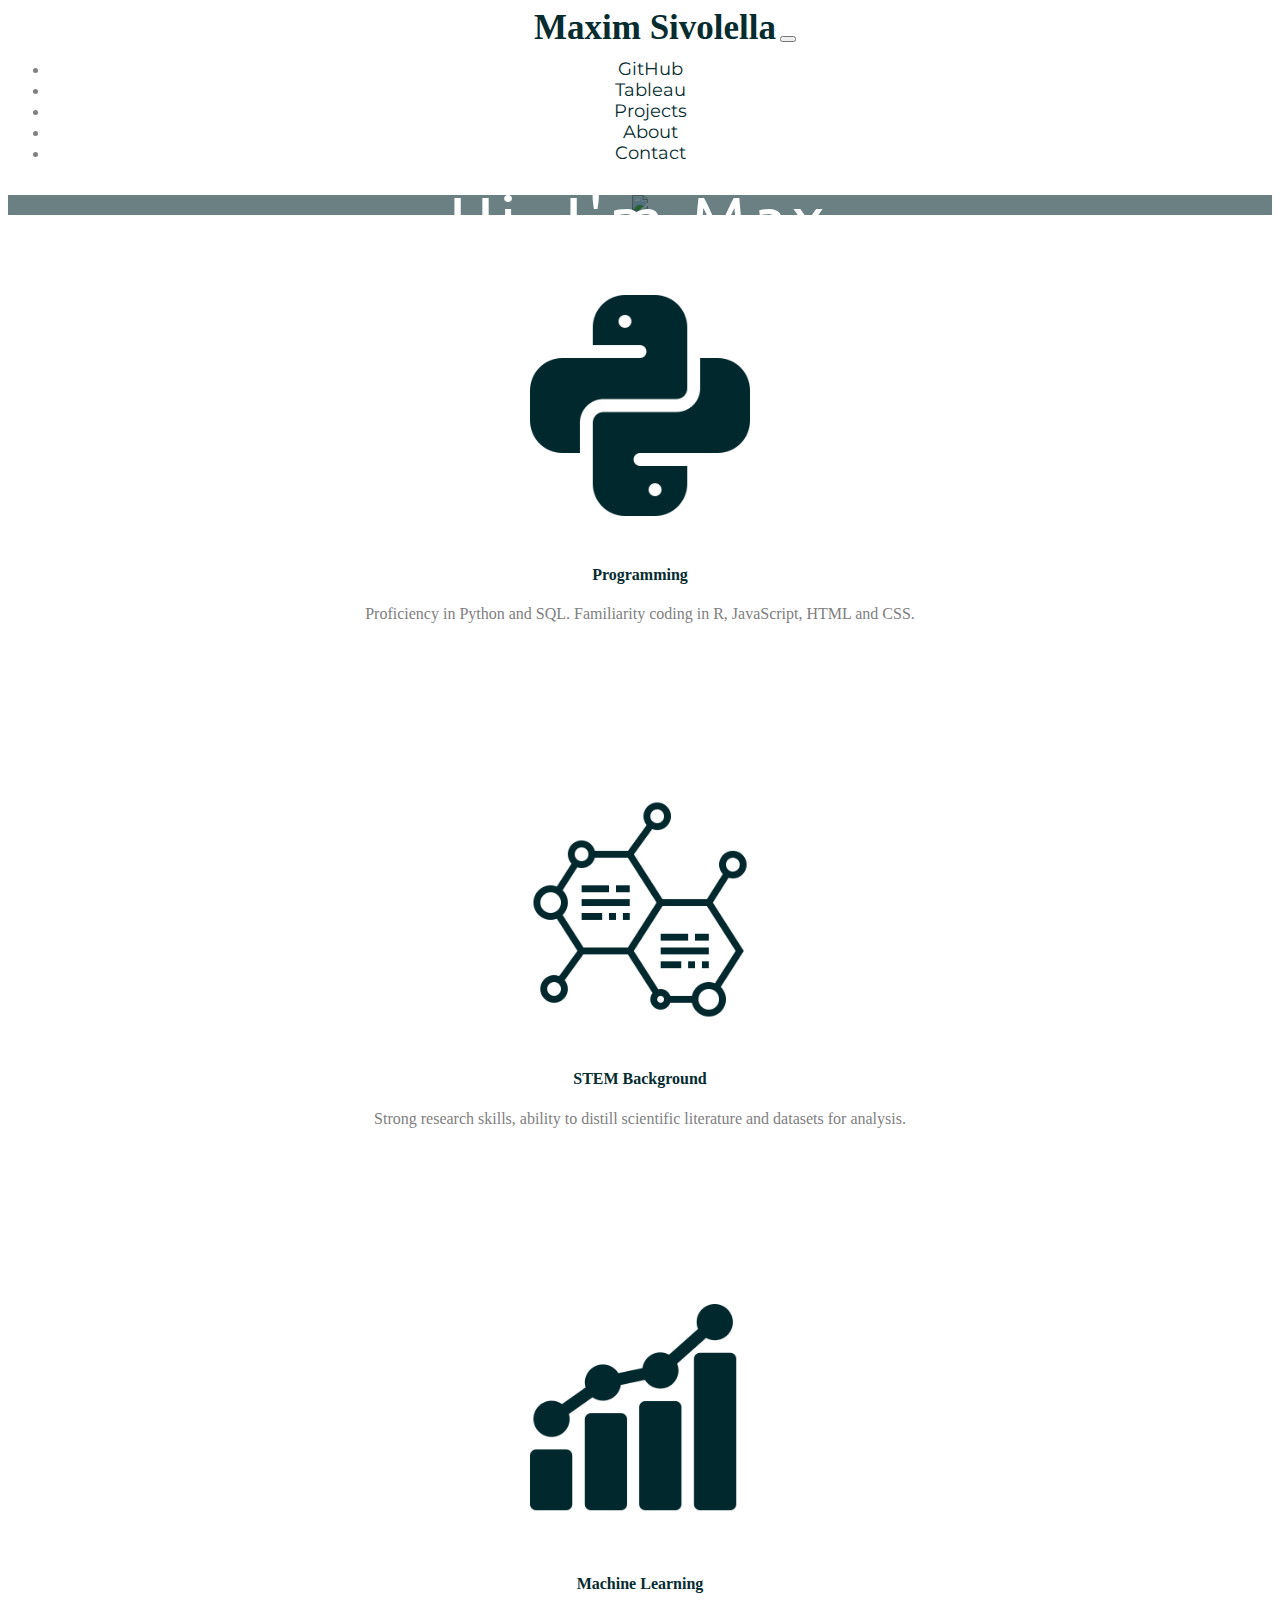
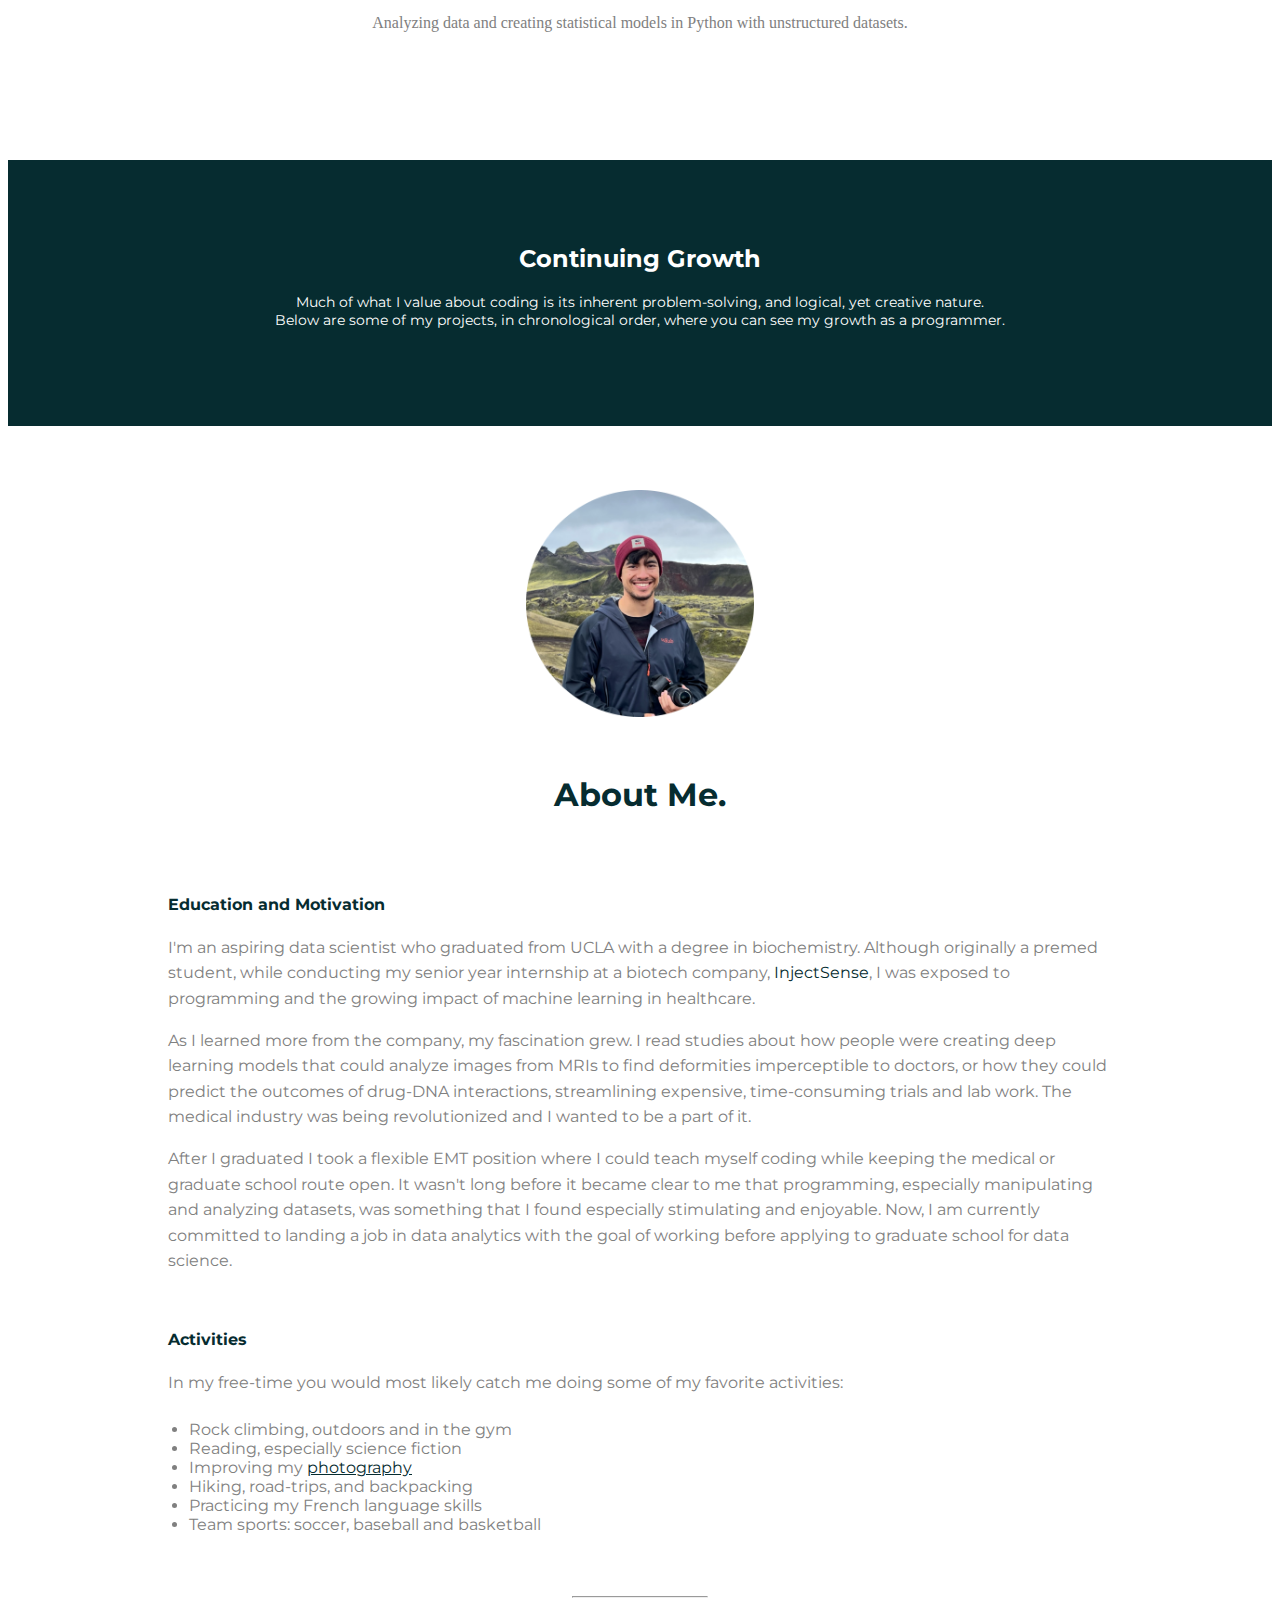
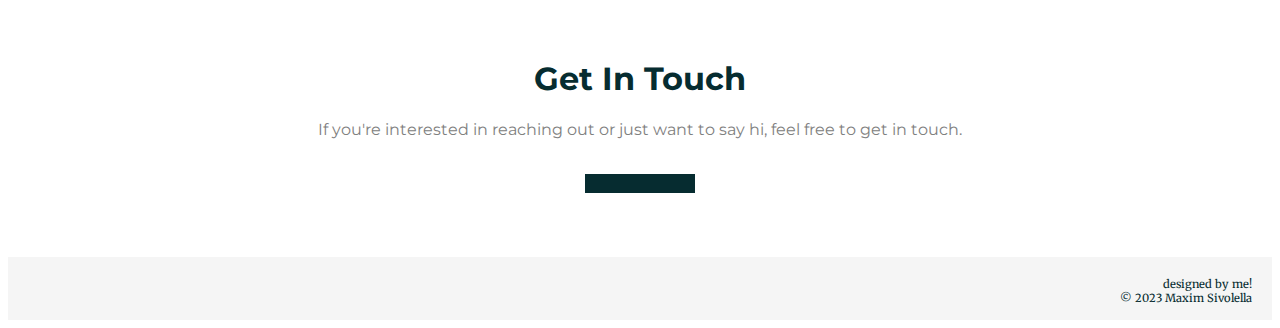
==== index.html @ 75e22a2c "updated textual elements" ====
<!doctype html>
<html lang="en">
<head>
    <!-- Required meta tags -->
    <meta charset="utf-8">
    <meta content="width=device-width, initial-scale=1" name="viewport" />
    <!-- Bootstrap CSS -->
    <link href="https://cdn.jsdelivr.net/npm/bootstrap@5.0.2/dist/css/bootstrap.min.css" rel="stylesheet" integrity="sha384-EVSTQN3/azprG1Anm3QDgpJLIm9Nao0Yz1ztcQTwFspd3yD65VohhpuuCOmLASjC" crossorigin="anonymous">
    <link href="css/styles.css" rel="stylesheet" >
    <link rel="preconnect" href="https://fonts.googleapis.com">
    <link rel="preconnect" href="https://fonts.gstatic.com" crossorigin>
    <link href="https://fonts.googleapis.com/css2?family=Montserrat:wght@300;400;900&family=Ubuntu:wght@300;700&display=swap" rel="stylesheet">
    <link href="https://fonts.googleapis.com/css2?family=Merriweather&family=Montserrat&family=Sacramento&display=swap" rel="stylesheet">
    <link rel="icon" href="images/mountain.png">

    <meta name="viewport" content="width=device-width, initial-scale=1">
    <title>Maxim Sivolella</title>
</head>

<body>

  <script src="https://code.jquery.com/jquery-3.2.1.slim.min.js" integrity="sha384-KJ3o2DKtIkvYIK3UENzmM7KCkRr/rE9/Qpg6aAZGJwFDMVNA/GpGFF93hXpG5KkN" crossorigin="anonymous"></script>
  <script src="https://cdnjs.cloudflare.com/ajax/libs/popper.js/1.12.9/umd/popper.min.js" integrity="sha384-ApNbgh9B+Y1QKtv3Rn7W3mgPxhU9K/ScQsAP7hUibX39j7fakFPskvXusvfa0b4Q" crossorigin="anonymous"></script>
  <script src="https://maxcdn.bootstrapcdn.com/bootstrap/4.0.0/js/bootstrap.min.js" integrity="sha384-JZR6Spejh4U02d8jOt6vLEHfe/JQGiRRSQQxSfFWpi1MquVdAyjUar5+76PVCmYl" crossorigin="anonymous"></script>

  <section id="nav">
    <div class="container-fluid">
    <!-- Nav Bar -->
        <nav class="navbar navbar-expand-lg navbar-light">
            <a class="navbar-brand" href="index.html">Maxim Sivolella</a>
             <button class="navbar-toggler" type="button" data-toggle="collapse" data-target="#navbarSupportedContent" aria-controls="navbarSupportedContent" aria-expanded="false" aria-label="Toggle navigation">
             <span class="navbar-toggler-icon"></span>
          </button>
          <div class="collapse navbar-collapse" id="navbarSupportedContent">
            <ul class="navbar-nav ms-auto">
                <li class="nav-item">
                    <a class="nav-link" href="https://github.com/MaxSivo" target="_blank">GitHub</a>
                </li>
                <li class="nav-item">
                    <a class="nav-link" href="https://public.tableau.com/app/profile/maxim.sivolella" target="_blank">Tableau</a>
                </li>
                <li class="nav-item">
                    <a class="nav-link" href="projects.html">Projects</a>
                </li>
                <li class="nav-item">
                    <a class="nav-link" href="#about">About</a>
                </li>
                <li class="nav-item">
                    <a class="nav-link" href="contact.html">Contact</a>
                </li>
            </ul>
          </div>
        </nav>
    </div>
  </section>

  <section id="intro">

<!-- Background image -->
      <div class="bg-image">
          <img src="images/wall.JPEG" class="w-100 col-lg-12" />
          <div class="mask" style="background-color: rgb(6, 44, 48, 0.6)">
            <div class="image-text">
              <p>Hi, I'm Max
                  <br>
                <span class="subtext">a programmer/scientist.</span>
              </p>
            </div>
          </div>
      </div>
<!-- Background image -->

  </section>

    <section id="icons">

        <div class="row icon-rows">
            <div class="col-sm-12 col-md-4">
                <div class="icon-div">
                  <img class="icon" src="images/python.png">
                  <h4>Programming</h4>
                  <p>Proficiency in Python and SQL. Familiarity coding in R, JavaScript, HTML and CSS. </p>
                </div>
            </div>
            <div class="col-sm-12 col-md-4">
                <div class="icon-div">
                  <img class="icon" src="images/physics.png">
                  <h4>STEM Background</h4>
                  <p>Strong research skills, ability to distill scientific literature and datasets for analysis.</p>
                </div>
            </div>
            <div class="col-sm-12 col-md-4">
                <div class="icon-div">
                  <img class="icon" src="images/bar-chart.png">
                  <h4>Machine Learning</h4>
                  <p>Analyzing data and creating statistical models in Python with unstructured datasets.</p>
                </div>
            </div>
        </div>

    </section>

    <section id="projects">

        <h2>Continuing Growth</h2>
        <p class="catchphrase">
            Much of what I value about coding is its inherent problem-solving, and logical, yet creative nature.<br>
            Below are some of my projects, in chronological order, where you can see my growth as a programmer.<br>
        </p>
        <a href="projects.html" class="btn btn-outline-light">See My Projects</a>

    </section>

    <section id="about">

        <img class="profile-photo" src="images/max1.png" alt="chillies-photo">

        <h1>About Me.</h1>
        <br>

        <div class="personal">

            <br>
            <h4>Education and Motivation</h4>
            <p class="description">
                I'm an aspiring data scientist who graduated from UCLA with a degree in biochemistry. Although originally
                a premed student, while conducting my senior year internship at a biotech company,
                <a href="https://www.injectsense.com/" target="_blank">InjectSense</a>,
                I was exposed to programming and the growing impact of machine learning in healthcare.
            </p>
            <p class="description">
                As I learned more from the company, my fascination grew. I read studies about how people were creating
                deep learning models that could analyze images from MRIs to find deformities imperceptible to doctors,
                or how they could predict the outcomes of drug-DNA interactions, streamlining expensive, time-consuming
                trials and lab work. The medical industry was being revolutionized and I wanted to be a part of it.
            </p>
            <p class="description">
                After I graduated I took a flexible EMT position where I could teach myself coding while keeping the
                medical or graduate school route open. It wasn't long before it became clear to me that programming,
                especially manipulating and analyzing datasets, was something that I found especially stimulating and
                enjoyable. Now, I am currently committed to landing a job in data analytics with the goal of working
                before applying to graduate school for data science.
            </p>

            <br>
            <h4>Activities</h4>
            <p class="description">
                In my free-time you would most likely catch me doing some of my favorite activities:
            </p>
            <ul class="activity-list">
                <li>Rock climbing, outdoors and in the gym</li>
                <li>Reading, especially science fiction</li>
                <li>Improving my<a href="https://vsco.co/maxsivo/gallery" target="_blank"> <u>photography</u> </a></li>
                <li>Hiking, road-trips, and backpacking</li>
                <li>Practicing my French language skills</li>
                <li>Team sports: soccer, baseball and basketball</li>
            </ul>
            <br>
            <br>

        </div>

        <hr>

         <div class="contact-me">
                <h1>Get In Touch</h1>
                <p class="contact-p">If you're interested in reaching out or just want to say hi, feel free to get in touch.</p>
                <br>
                <a class="btn btn-dark" href="contact.html">MESSAGE ME</a>
          </div>

    </section>

    <section id="footer">

        <p class="copyright" > designed by me! <br> © 2023 Maxim Sivolella</p>

    </section>
</body>

</html>
---- css/styles.css ----
body {
text-align: center;
overflow-x: hidden;
}

hr {
margin-right: 500px;
margin-left: 500px;}

span {
letter-spacing: 3px;}

h4 {
color: #062C30;
}

a {
color: #062C30;
text-decoration: none;
}

ul {
color: grey;
margin-top: -30px;
margin-left: -19px;
}

.navbar {
padding-bottom: 1rem;
margin-right: 20px;
margin-left: 20px;
}

.navbar-brand {
font-family 'Ubuntu';
font-size: 35px !important;
font-weight: bold;
color: #062C30 !important;
margin-left: 50px;
}

.navbar-toggler{
color: #062C30;
}

.nav-item {
padding: 0 18px;
}

.nav-link {
font-size: 1.1rem;
font-family: 'Montserrat' !important;
}

.collapse {
margin-top: 40px;
}

.bg-image{
    position: relative;
    overflow: hidden;
    background-repeat: no-repeat;
    background-size: cover;
}

.bg-image .mask{
    position: absolute;
    top: 0;
    right: 0;
    bottom: 0;
    left: 0;
    width: 100%;
    height: 100%;
    overflow: hidden;
    color:#fff;
    letter-spacing: 6px;
    font-family: 'Ubuntu';
    font-size: 4rem;
}

.image-text{
    margin-top: 50px;
    height: 100%;
    display: flex!important;
    align-items: center!important;
    justify-content: center!important;
    position: relative;
}

.subtext {
    position: relative;
    font-size: 1.5rem !important;
    bottom: 30px;
}

.icon-rows {
text-align: center;
}

.icon-div {
position: relative;
padding: 5rem;
color: grey;
}

.icon {
height: 20%;
width: 20%;
padding-bottom: 25px;
}

#projects {
background-color: #062C30;
color: white;
font-family: 'Montserrat';
padding: 4rem;
}

.catchphrase {
font-size: 90%;
}

.btn-outline-light {
margin-top: 20px;
background-color: #062C30 !important;
}

.btn-outline-light:hover {
background-color: white !important;
color: #062C30 !important;
}

.btn-secondary {
background-color: #062C30 !important;
}

.btn-dark {
background-color: #062C30 !important;
}

#about {
color: #062C30;
font-family: 'Montserrat';
padding: 4rem;
}

.profile-photo {
width: 20%;
height: 20%;
text-align: center;
padding-bottom: 2rem;
}

.personal {
padding-left: 6rem;
padding-right: 6rem;
text-align: left;
}

.description {
color: grey;
line-height: 1.6;
text-align: left;
}


.contact-me {
padding-top: 2rem;
}

.contact-p {
color: grey;
}

#footer {
color: #062C30;
background-color: #F5F5F5;
padding: 0.25rem;
font-family: 'Merriweather';
font-size: 70%;
}

.copyright {
text-align: right;
margin-top: 1rem;
margin-right: 1rem;}

#form {
padding: 3rem;
font-family: 'Montserrat';
color: #062C30;
text-align: left;
font-size: 125%;
}

.activity-list {
margin-top: 1.5rem;
}

.projects {
padding: 3rem;
}

.project-btn {
border: solid white;
color: white;
background-color: #062C30;
}

@media screen and (max-width: 800px) {
  .image-text{
    font-size: 35px;
    padding-bottom: 50px;
  }
  .description{
    font-size: 10px;
    margin-bottom: 15px;
    }
   .subtext{
    font-size: 15px;
  }
  .activity-list {
  font-size: 10px;
  }
  #about {
  padding: 1rem !important;
}
  .profile-photo{
  width: 40%;
  height: 40%;
  }
}

.row{
padding-bottom: 2rem;
}
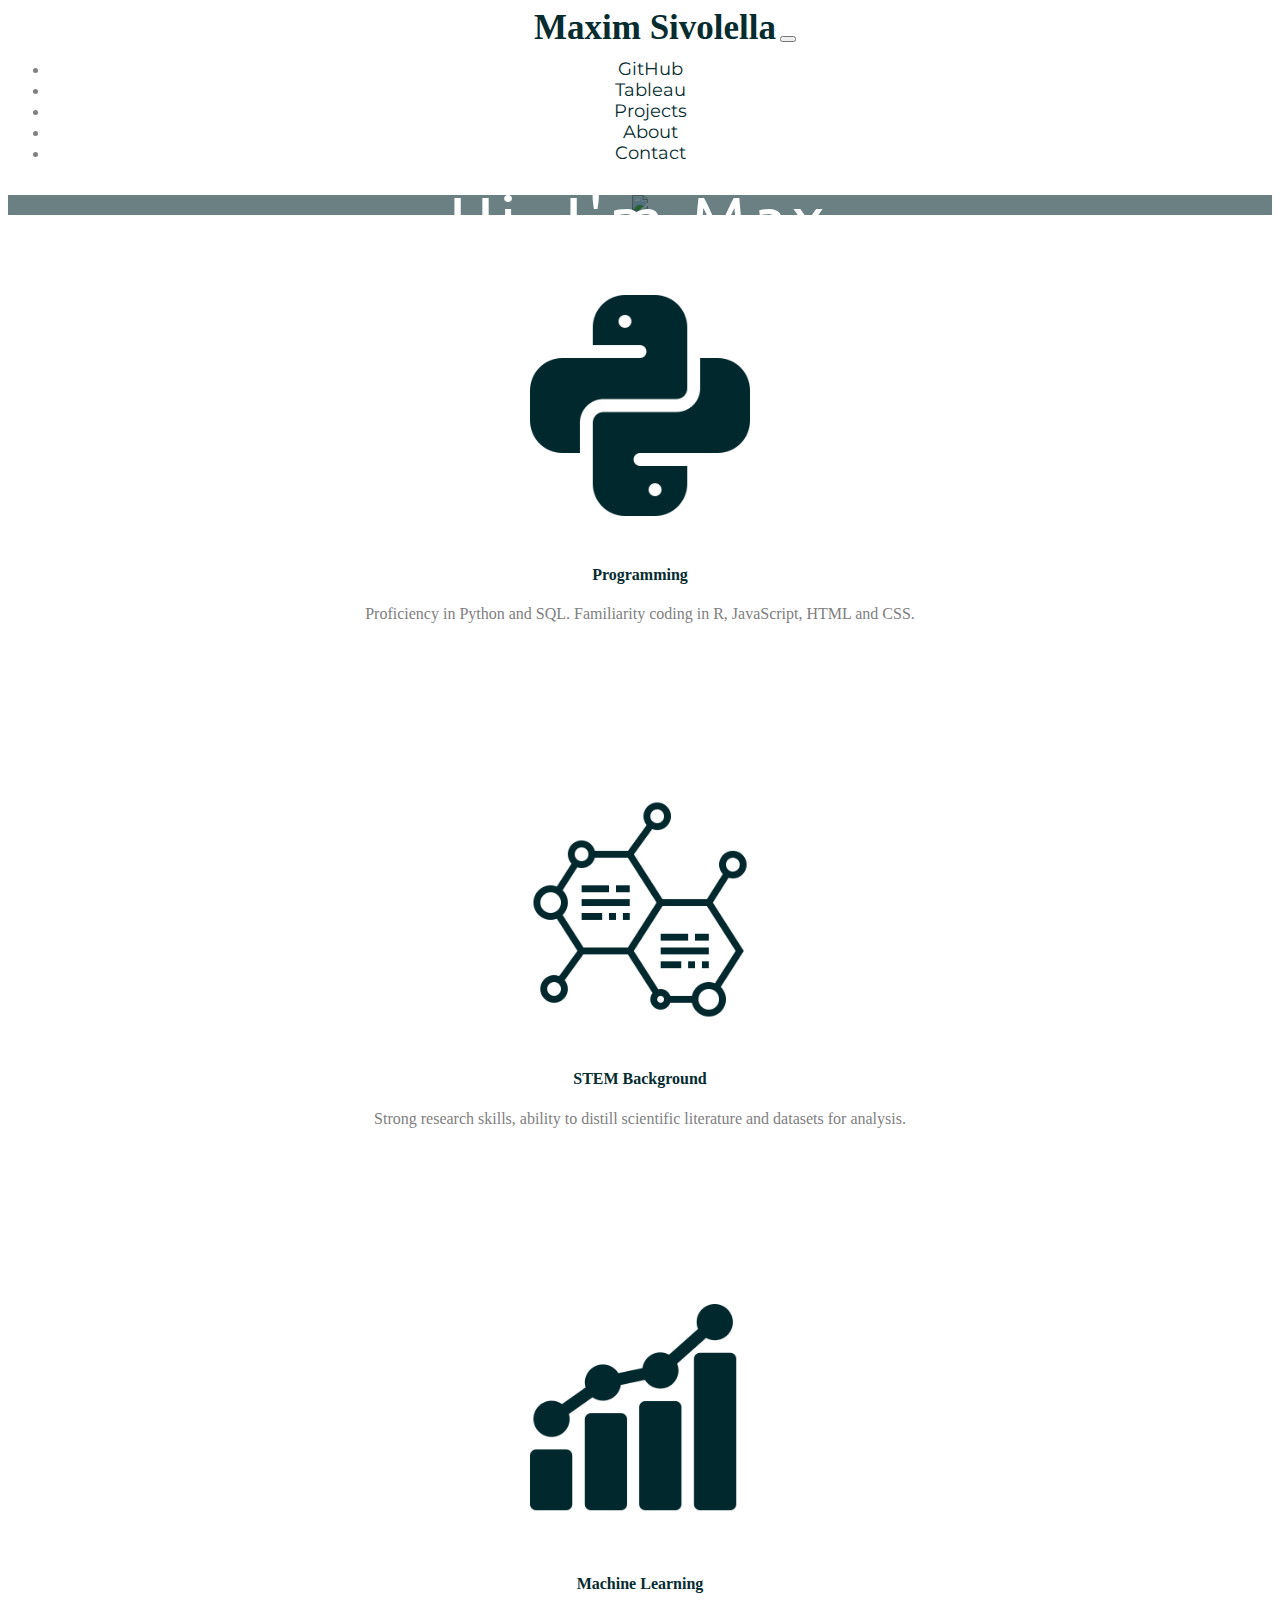
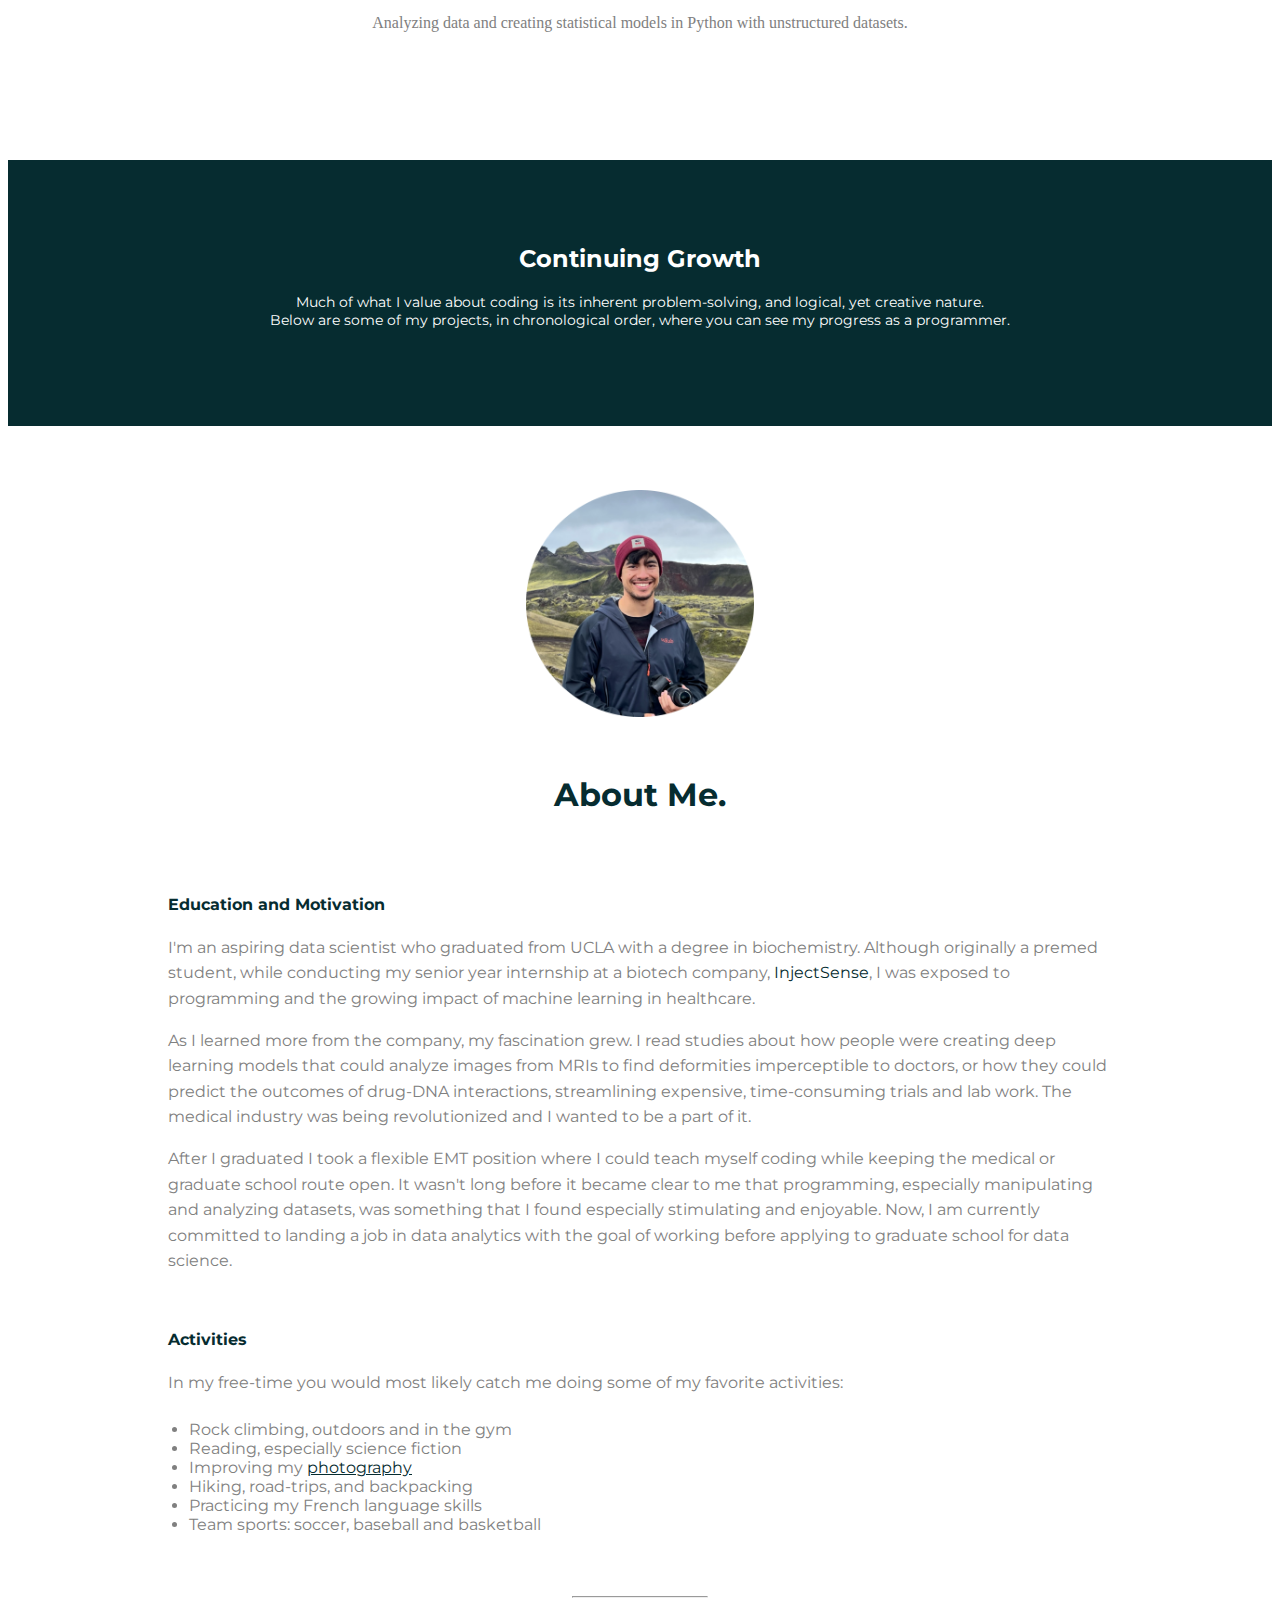
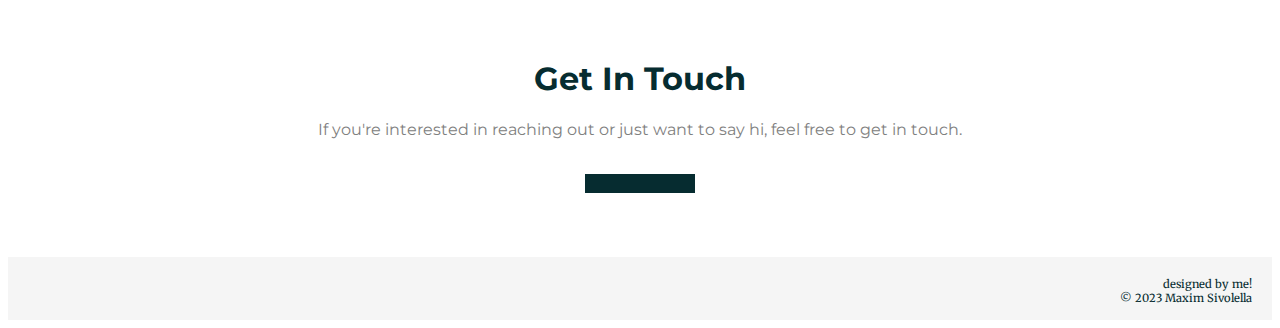
==== commit 4ec3f179: "updated textual elements" ====
--- a/index.html
+++ b/index.html
@@ -63,7 +63,7 @@
             <div class="image-text">
               <p>Hi, I'm Max
                   <br>
-                <span class="subtext">a programmer/scientist.</span>
+                <span class="subtext">a data analyst/scientist.</span>
               </p>
             </div>
           </div>
@@ -105,7 +105,7 @@
         <h2>Continuing Growth</h2>
         <p class="catchphrase">
             Much of what I value about coding is its inherent problem-solving, and logical, yet creative nature.<br>
-            Below are some of my projects, in chronological order, where you can see my growth as a programmer.<br>
+            Below are some of my projects, in chronological order, where you can see my progress as a programmer.<br>
         </p>
         <a href="projects.html" class="btn btn-outline-light">See My Projects</a>
 
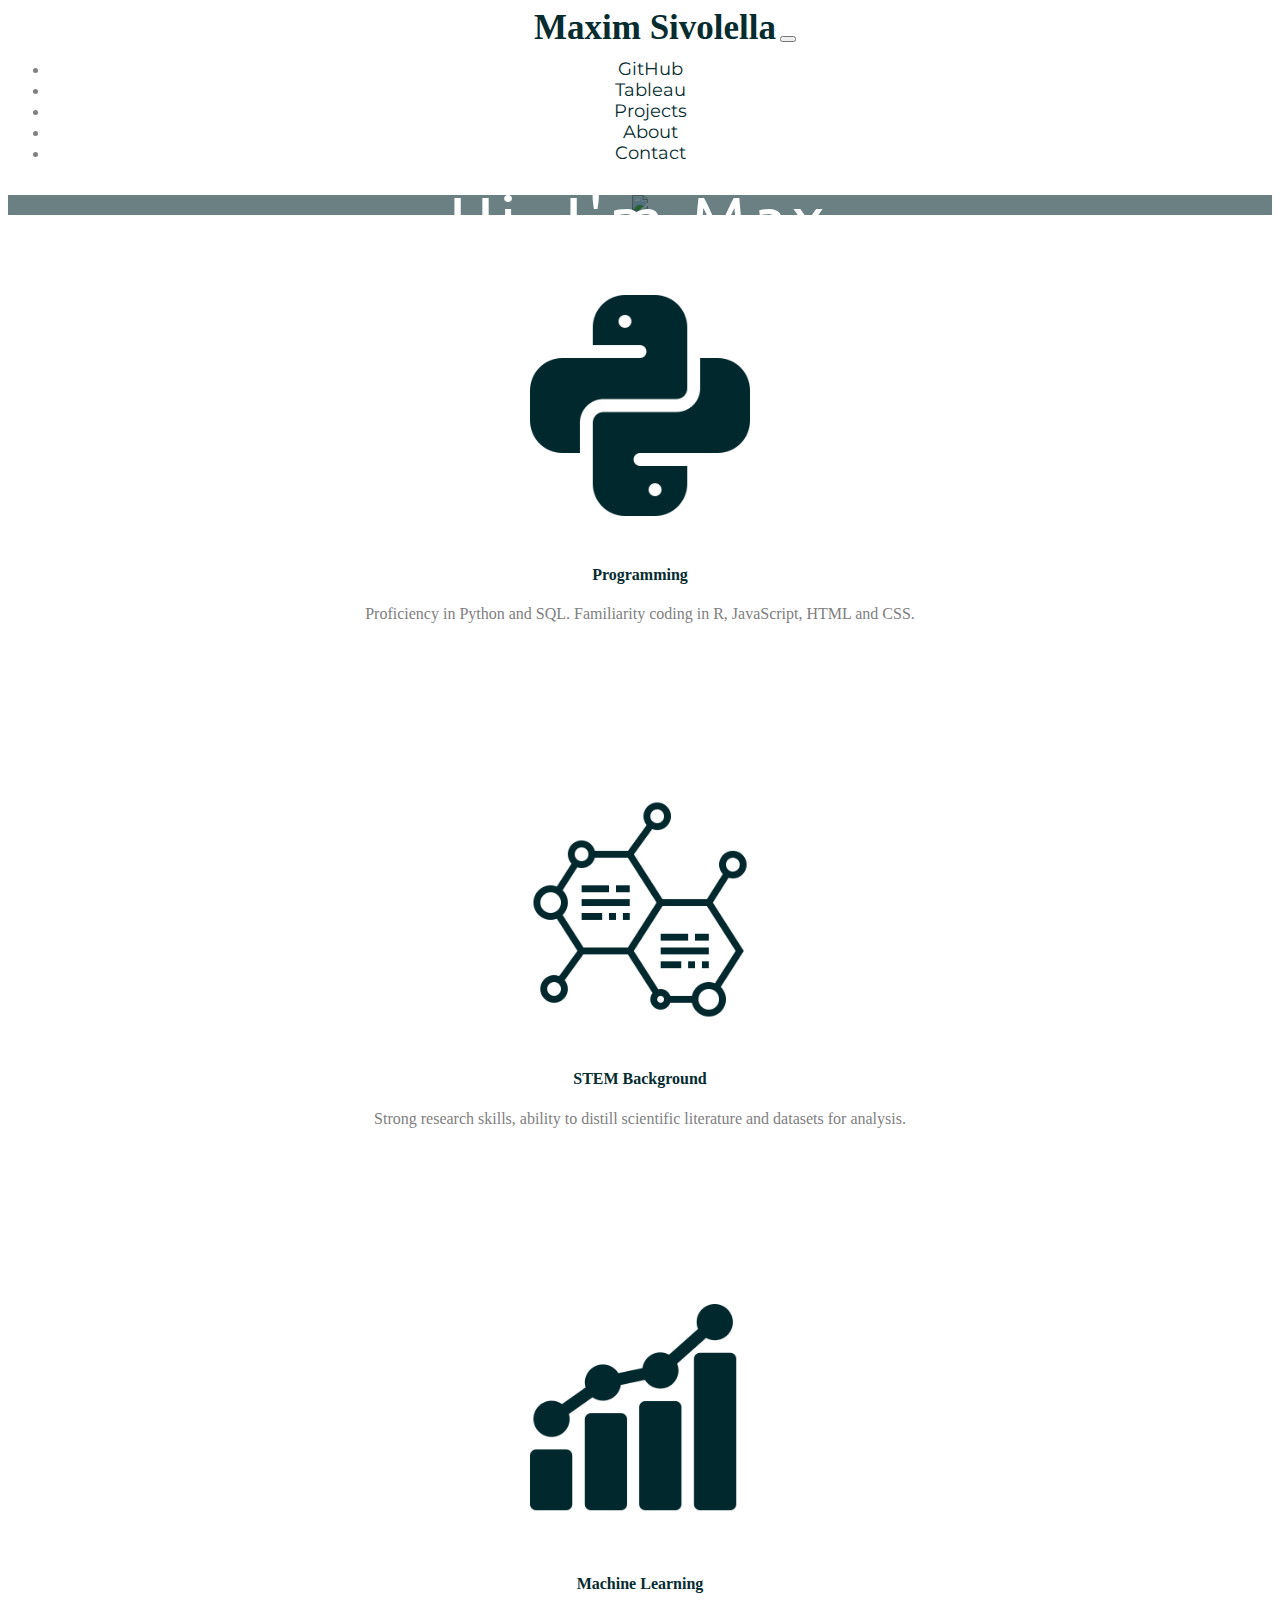
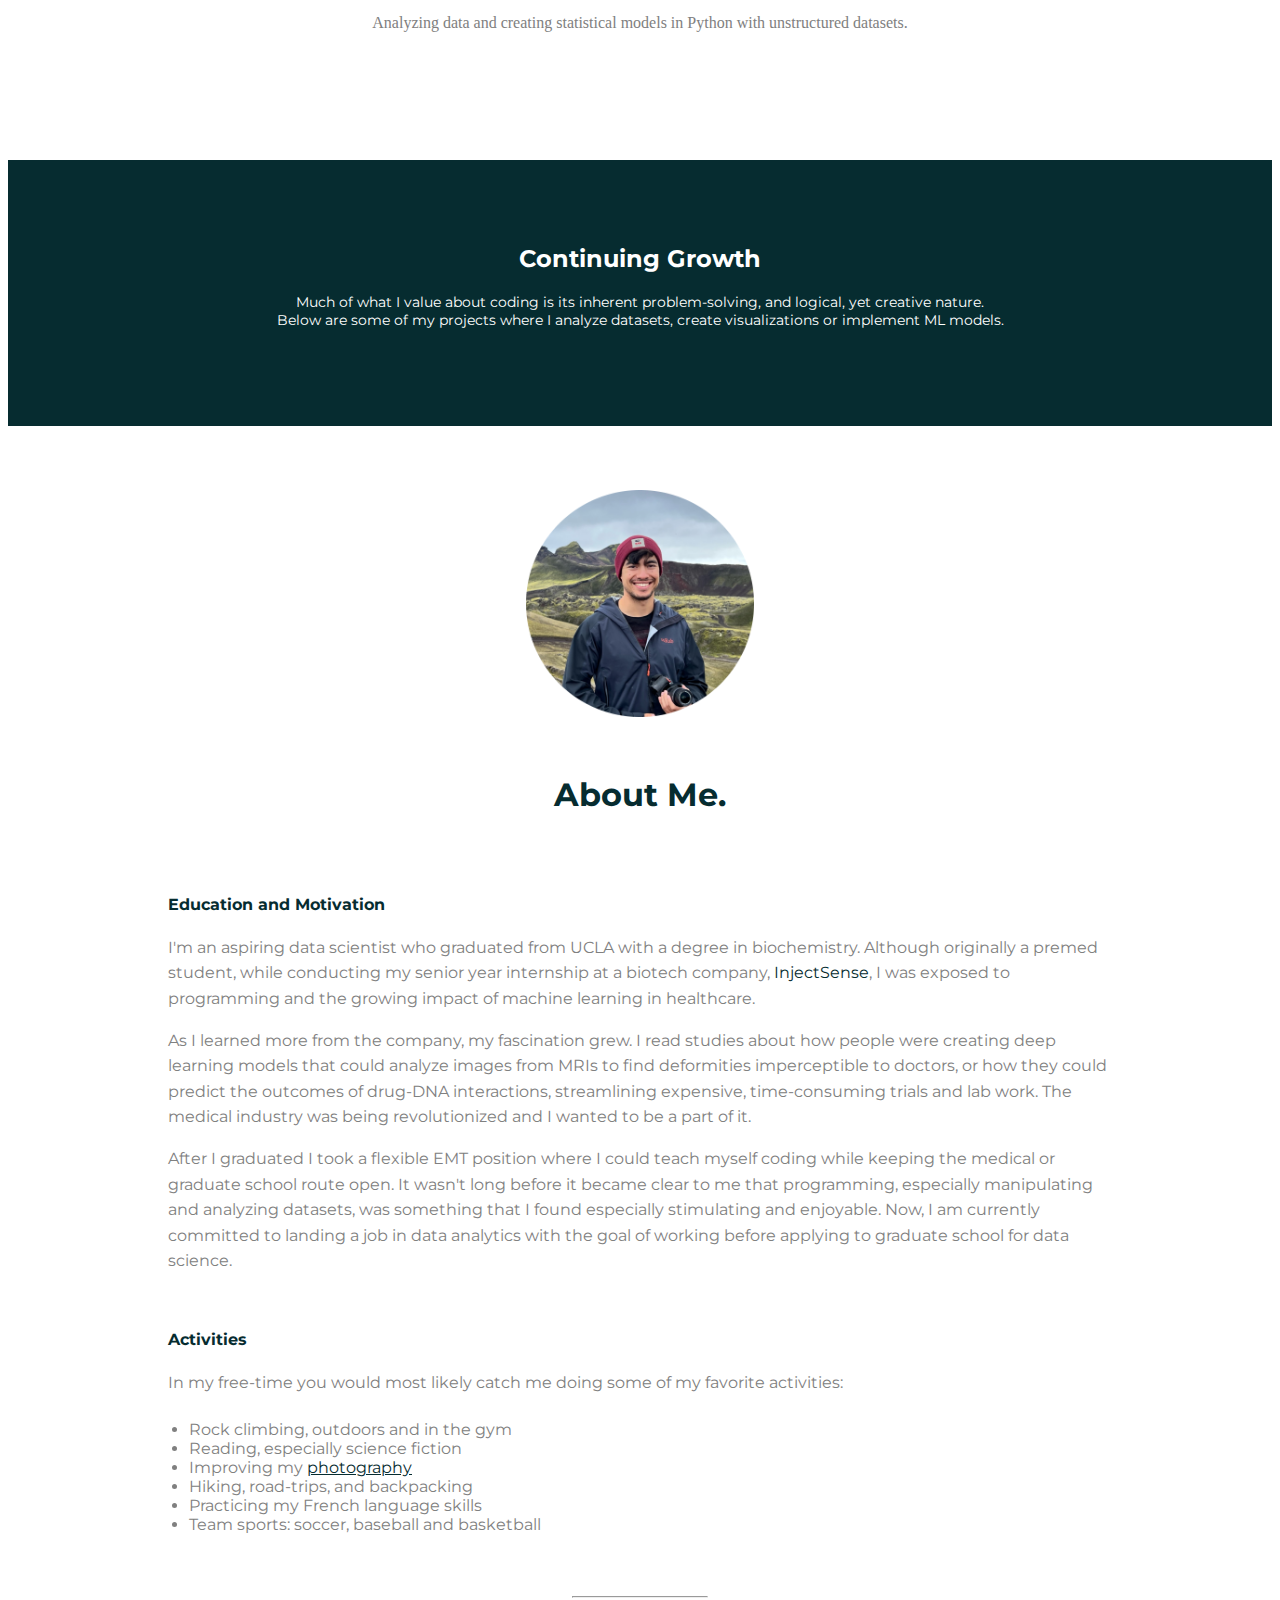
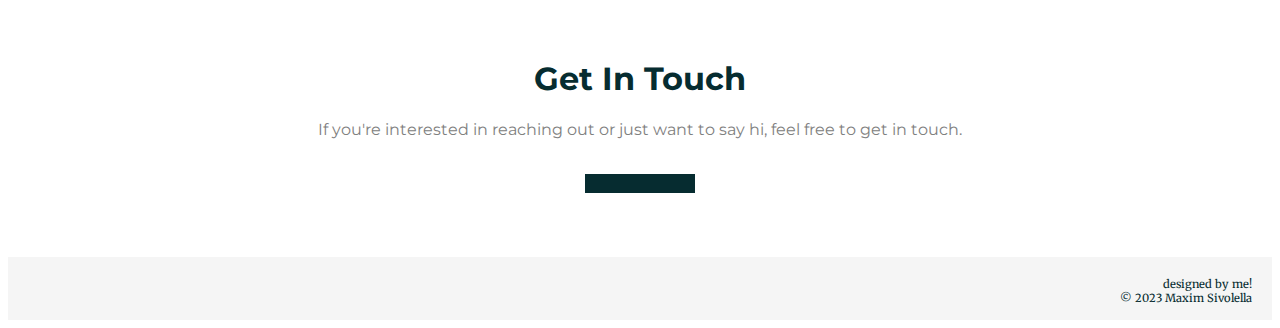
==== commit c3002267: "swapped project location" ====
--- a/index.html
+++ b/index.html
@@ -105,7 +105,7 @@
         <h2>Continuing Growth</h2>
         <p class="catchphrase">
             Much of what I value about coding is its inherent problem-solving, and logical, yet creative nature.<br>
-            Below are some of my projects, in chronological order, where you can see my progress as a programmer.<br>
+            Below are some of my projects where I analyze datasets, create visualizations or implement ML models.<br>
         </p>
         <a href="projects.html" class="btn btn-outline-light">See My Projects</a>
 
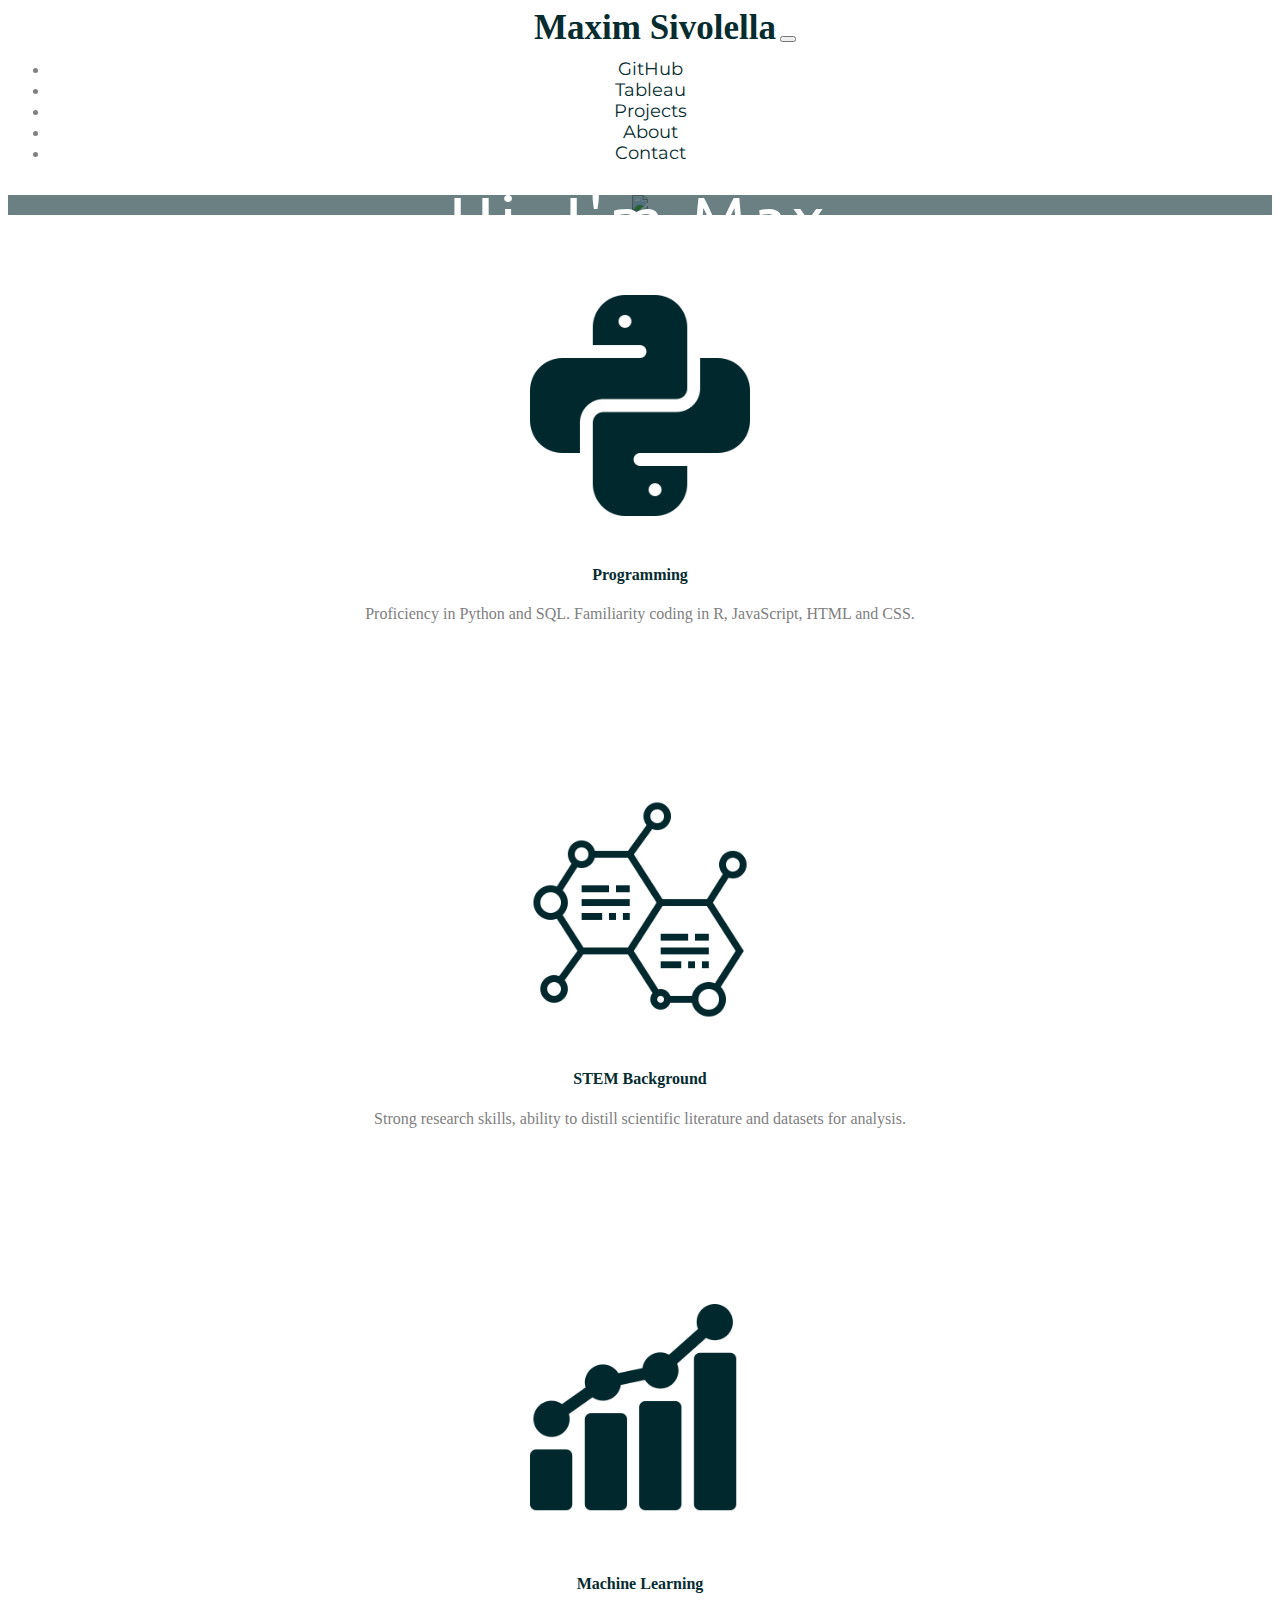
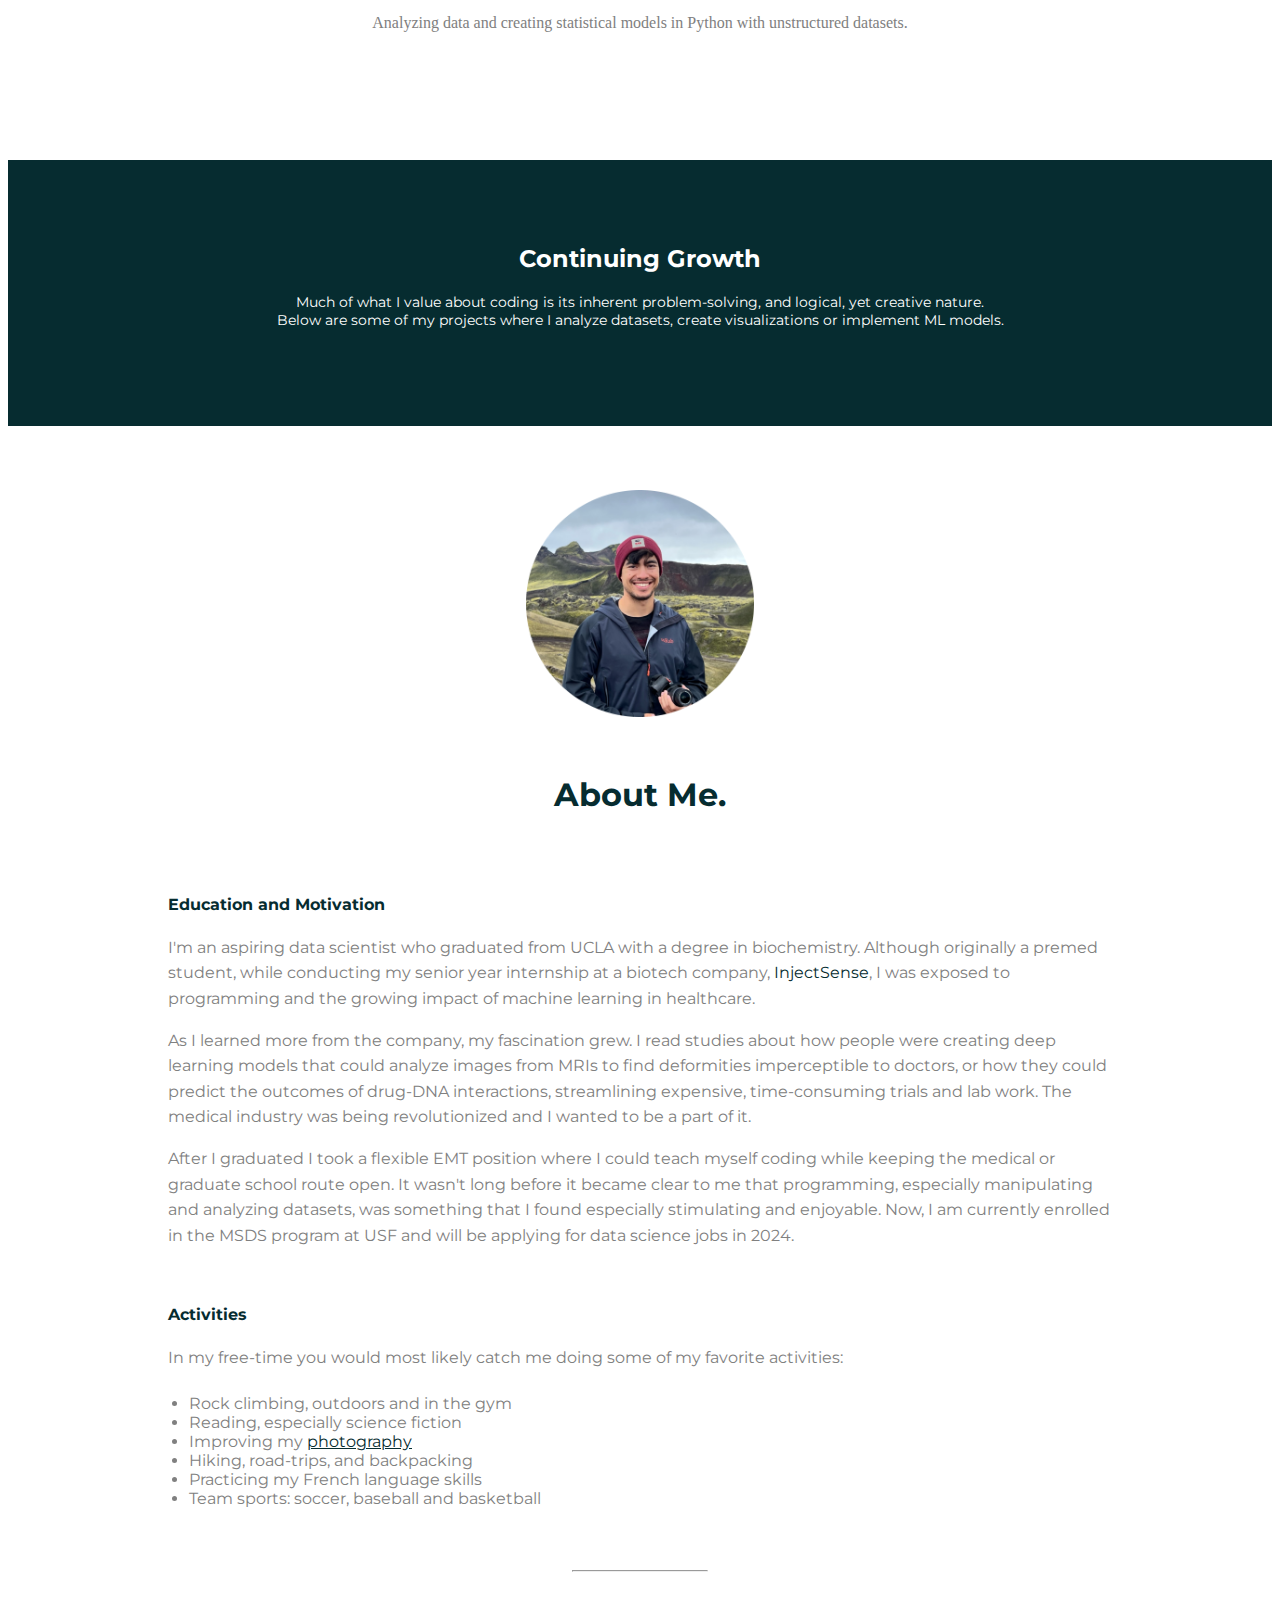
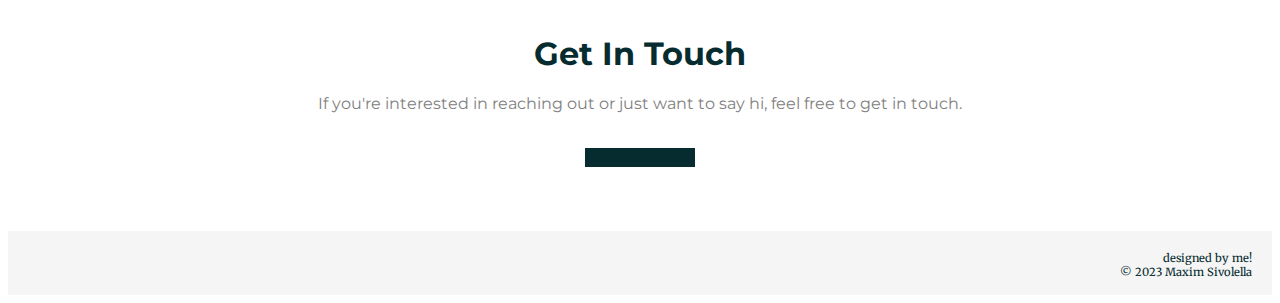
==== commit f1b08369: "swapped project location" ====
--- a/index.html
+++ b/index.html
@@ -138,8 +138,8 @@
                 After I graduated I took a flexible EMT position where I could teach myself coding while keeping the
                 medical or graduate school route open. It wasn't long before it became clear to me that programming,
                 especially manipulating and analyzing datasets, was something that I found especially stimulating and
-                enjoyable. Now, I am currently committed to landing a job in data analytics with the goal of working
-                before applying to graduate school for data science.
+                enjoyable. Now, I am currently enrolled in the MSDS program at USF and will be applying for data science
+                jobs in 2024.
             </p>
 
             <br>
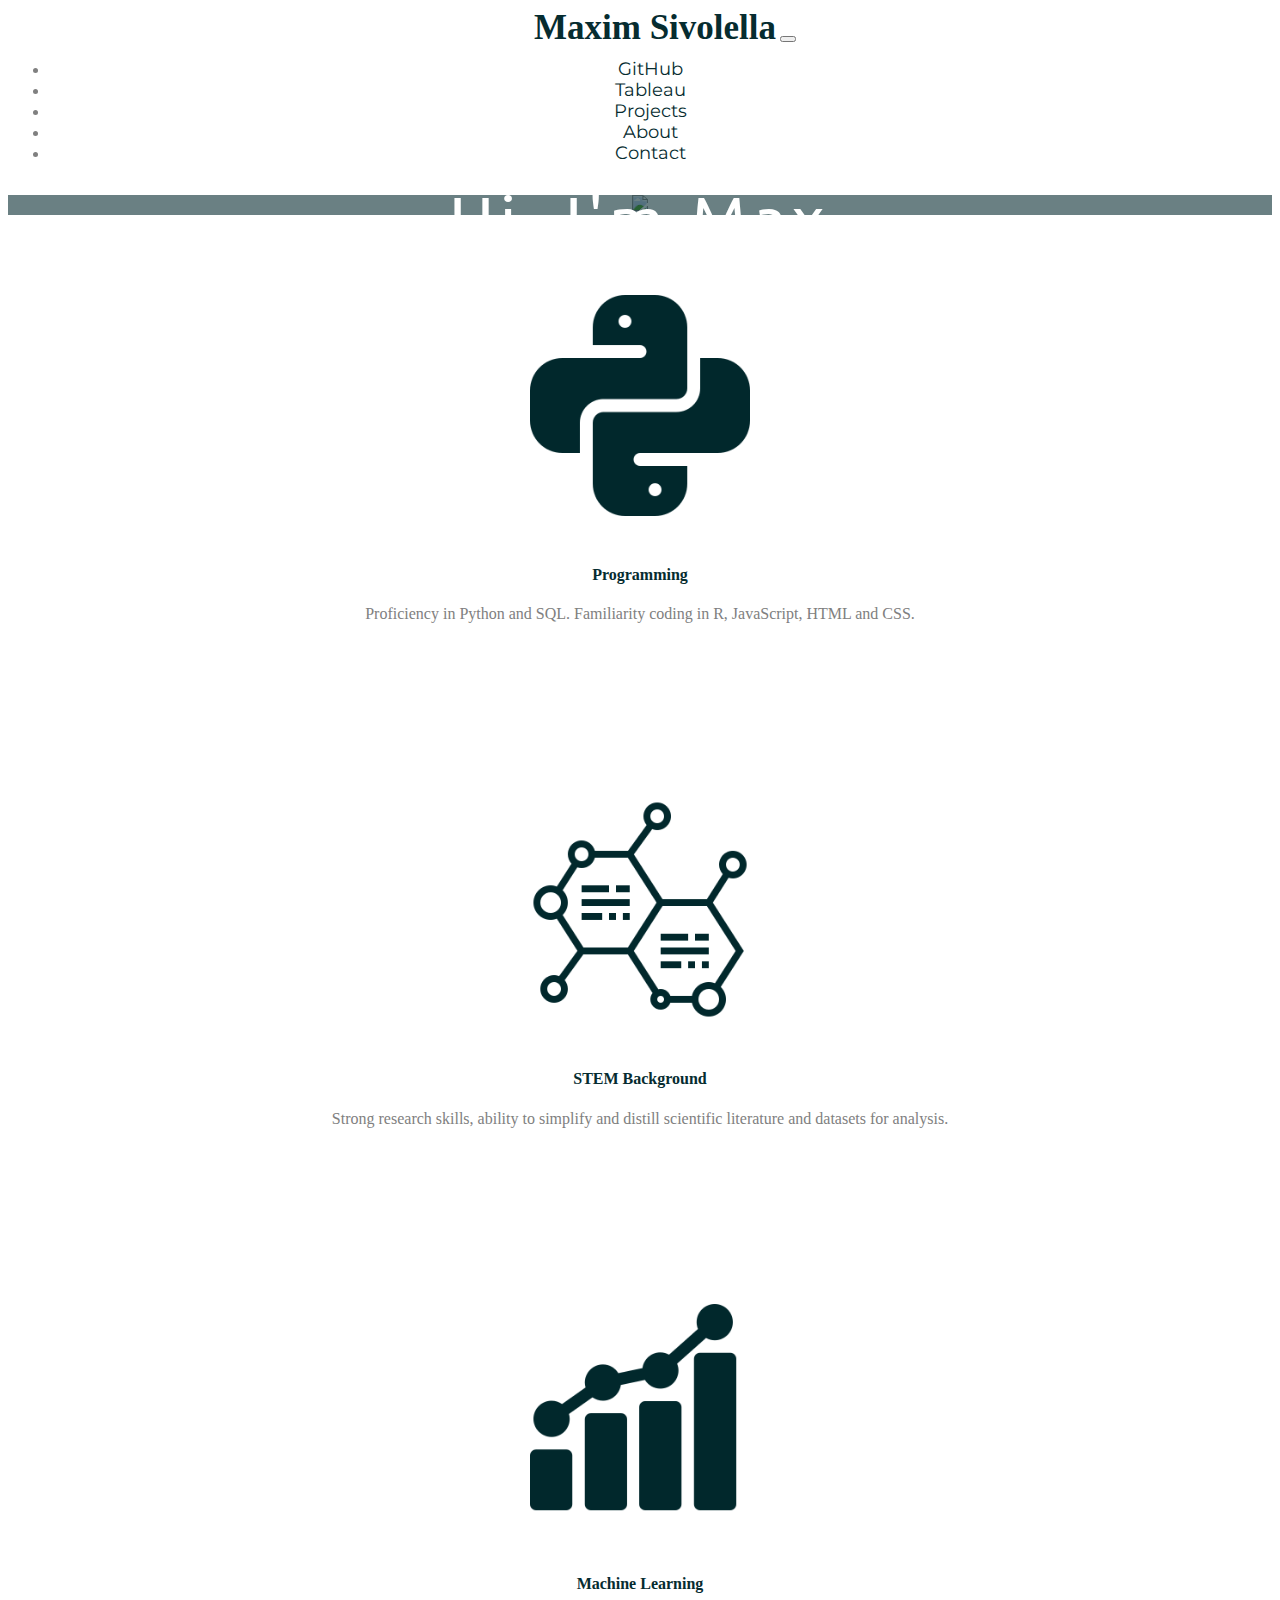
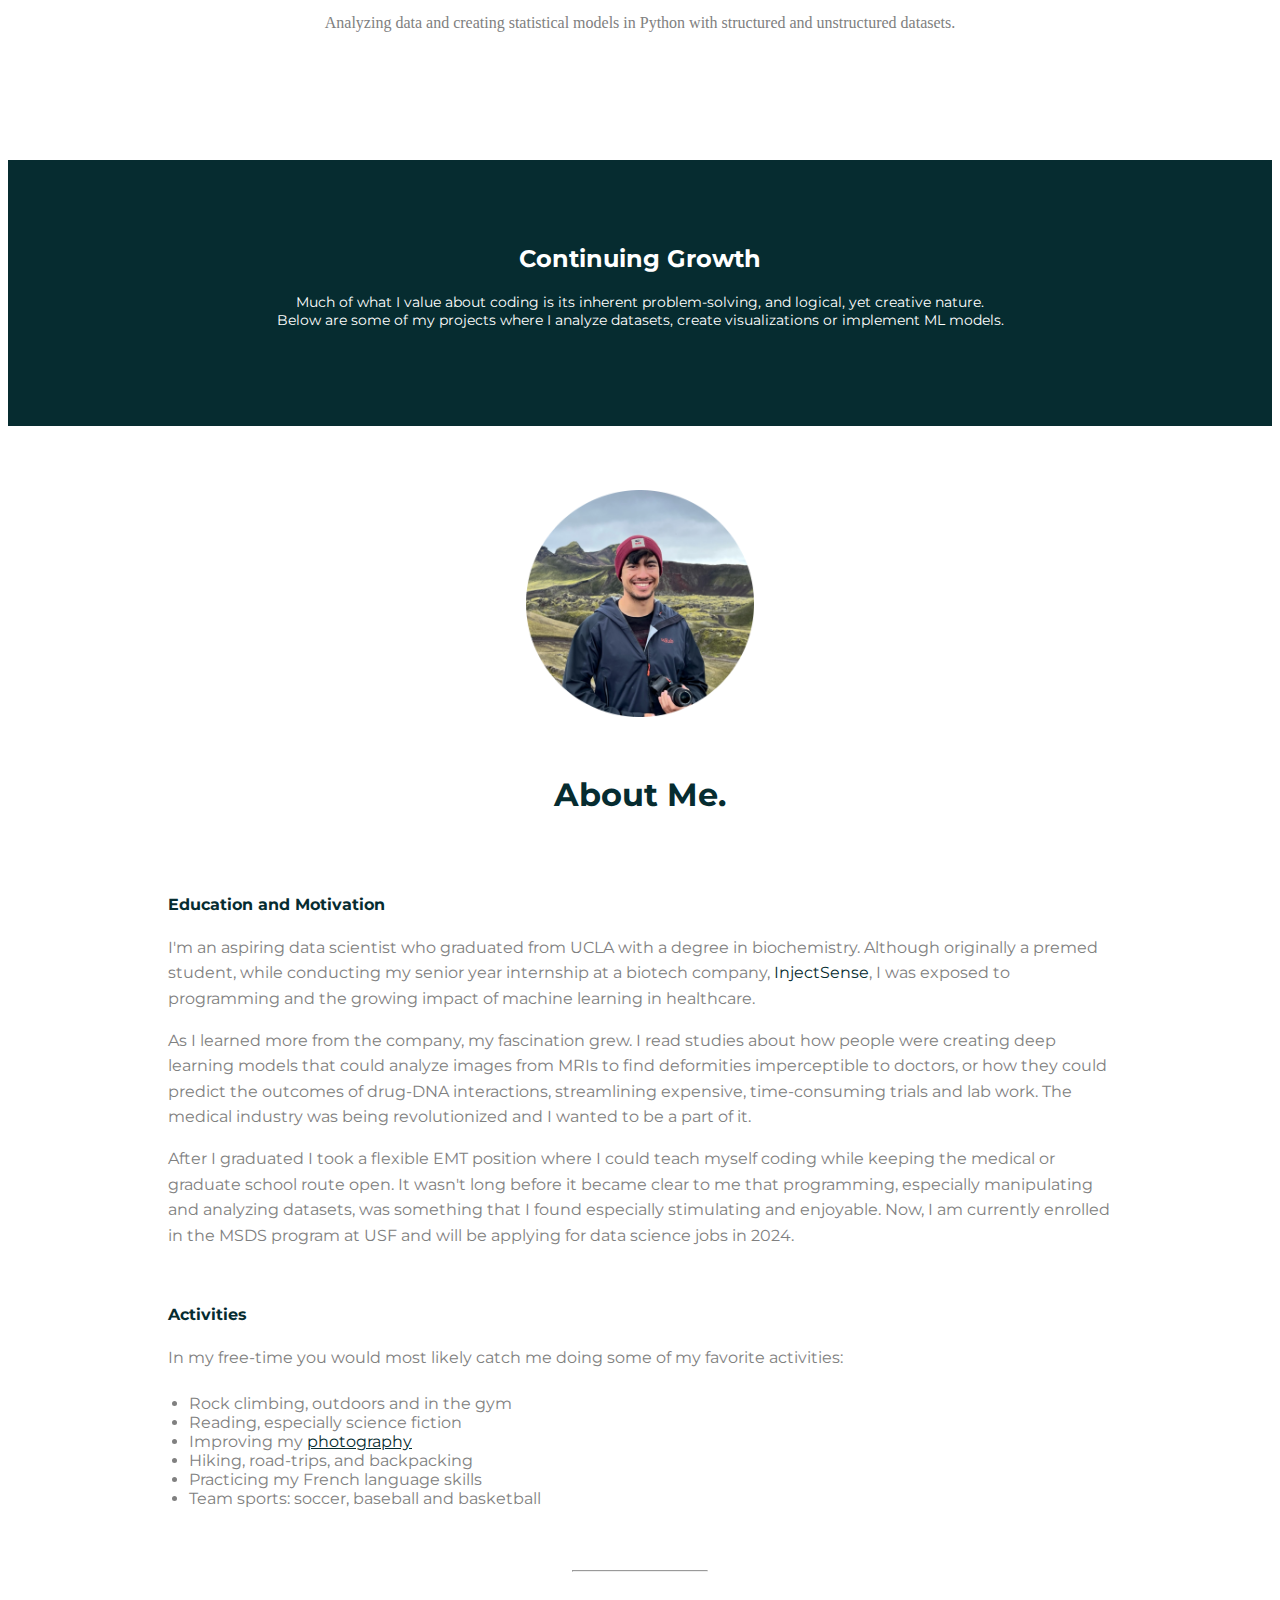
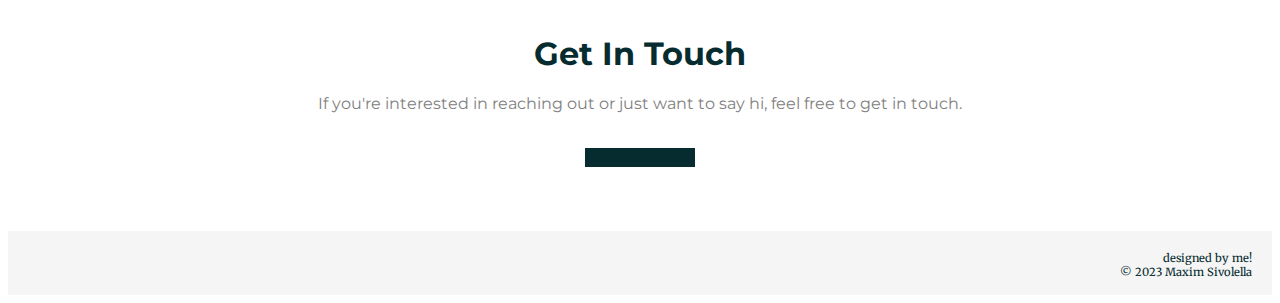
==== commit 72b84cac: "change header" ====
--- a/index.html
+++ b/index.html
@@ -63,7 +63,7 @@
             <div class="image-text">
               <p>Hi, I'm Max
                   <br>
-                <span class="subtext">a data analyst/scientist.</span>
+                <span class="subtext">a data scientist.</span>
               </p>
             </div>
           </div>
@@ -86,14 +86,14 @@
                 <div class="icon-div">
                   <img class="icon" src="images/physics.png">
                   <h4>STEM Background</h4>
-                  <p>Strong research skills, ability to distill scientific literature and datasets for analysis.</p>
+                  <p>Strong research skills, ability to simplify and distill scientific literature and datasets for analysis.</p>
                 </div>
             </div>
             <div class="col-sm-12 col-md-4">
                 <div class="icon-div">
                   <img class="icon" src="images/bar-chart.png">
                   <h4>Machine Learning</h4>
-                  <p>Analyzing data and creating statistical models in Python with unstructured datasets.</p>
+                  <p>Analyzing data and creating statistical models in Python with structured and unstructured datasets.</p>
                 </div>
             </div>
         </div>
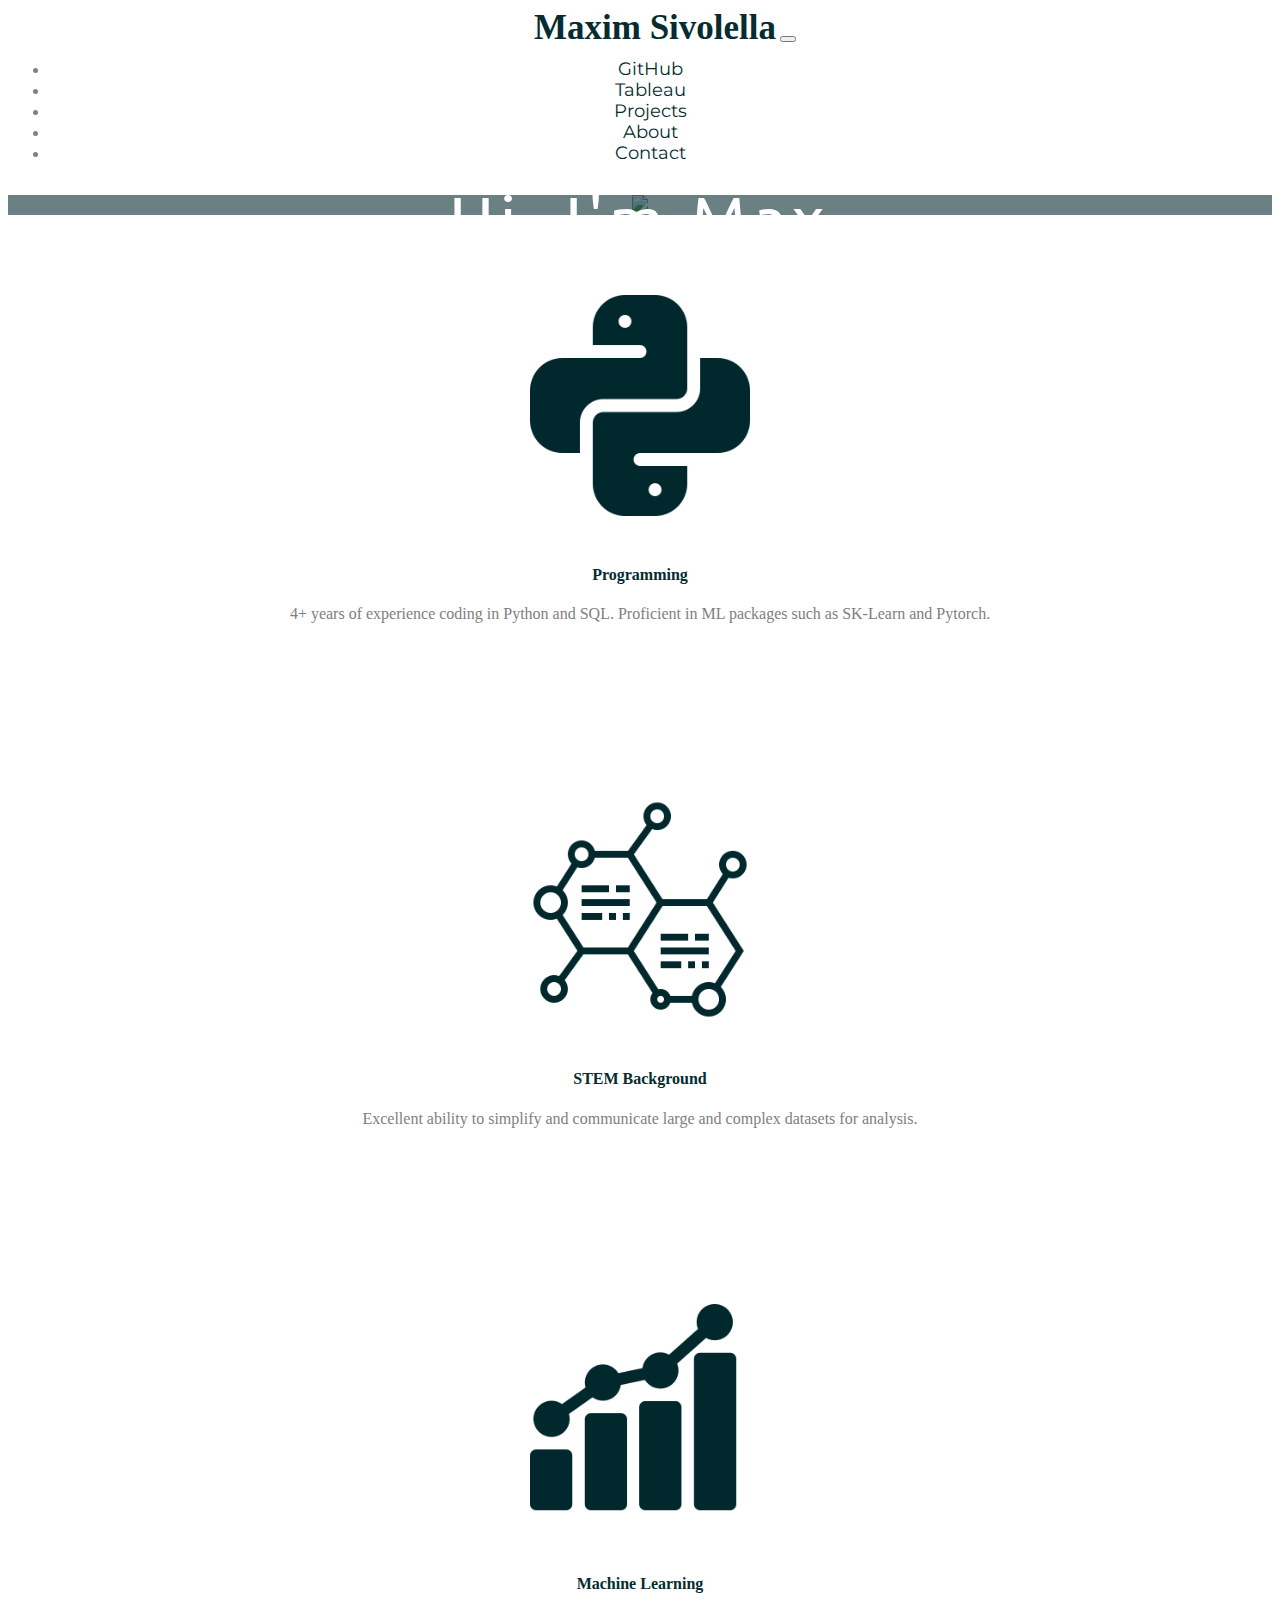
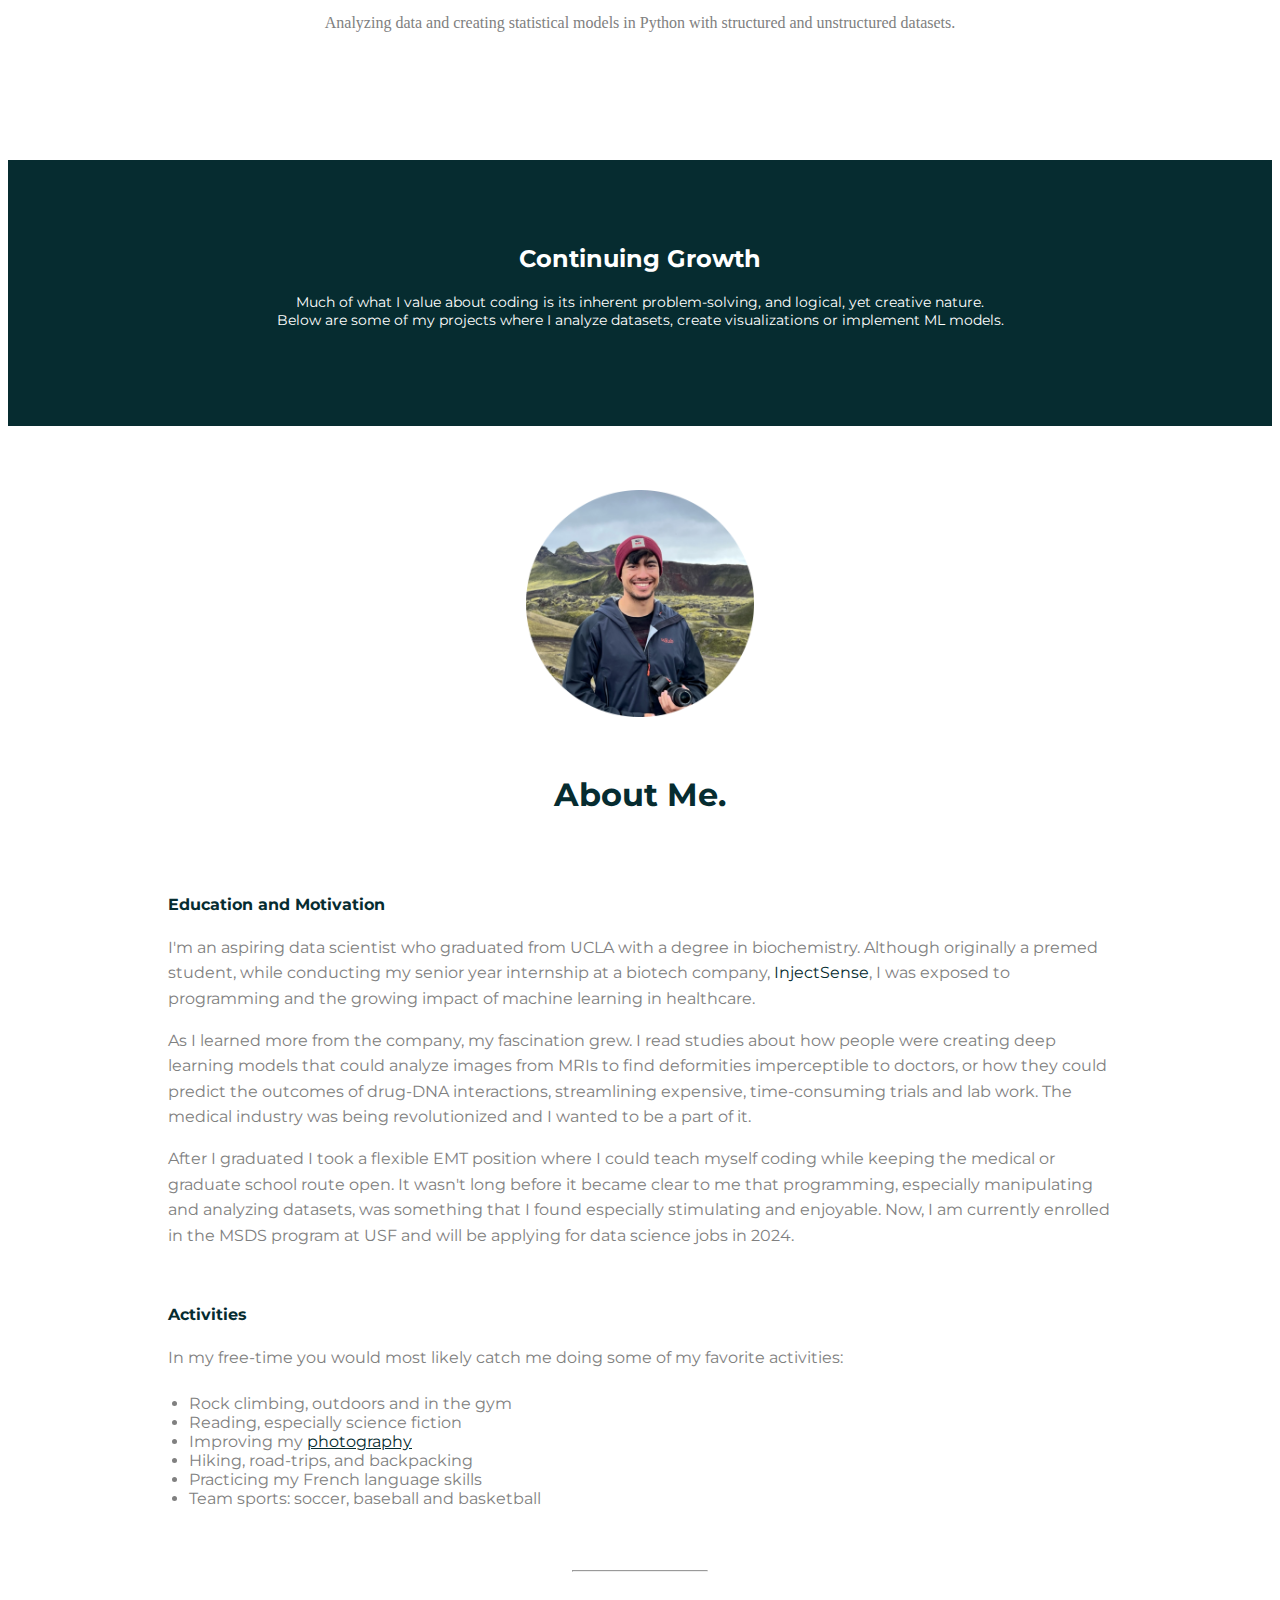
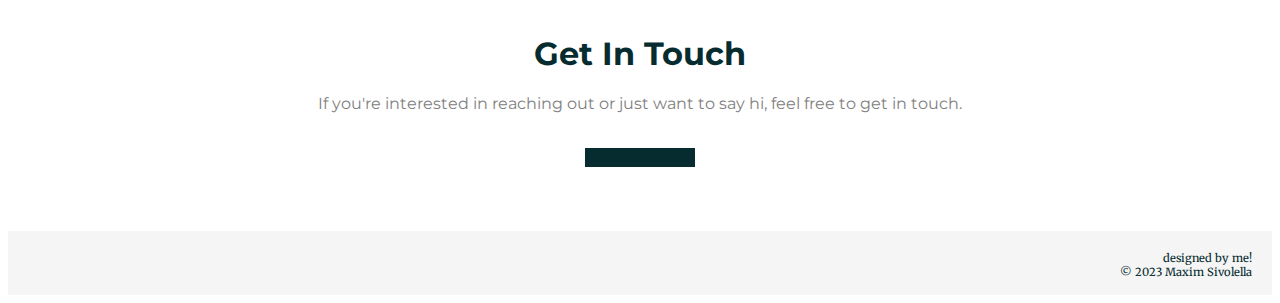
==== commit 16b3dd88: "changed descriptions" ====
--- a/index.html
+++ b/index.html
@@ -79,14 +79,14 @@
                 <div class="icon-div">
                   <img class="icon" src="images/python.png">
                   <h4>Programming</h4>
-                  <p>Proficiency in Python and SQL. Familiarity coding in R, JavaScript, HTML and CSS. </p>
+                  <p>4+ years of experience coding in Python and SQL. Proficient in ML packages such as SK-Learn and Pytorch.</p>
                 </div>
             </div>
             <div class="col-sm-12 col-md-4">
                 <div class="icon-div">
                   <img class="icon" src="images/physics.png">
                   <h4>STEM Background</h4>
-                  <p>Strong research skills, ability to simplify and distill scientific literature and datasets for analysis.</p>
+                  <p>Excellent ability to simplify and communicate large and complex datasets for analysis.</p>
                 </div>
             </div>
             <div class="col-sm-12 col-md-4">
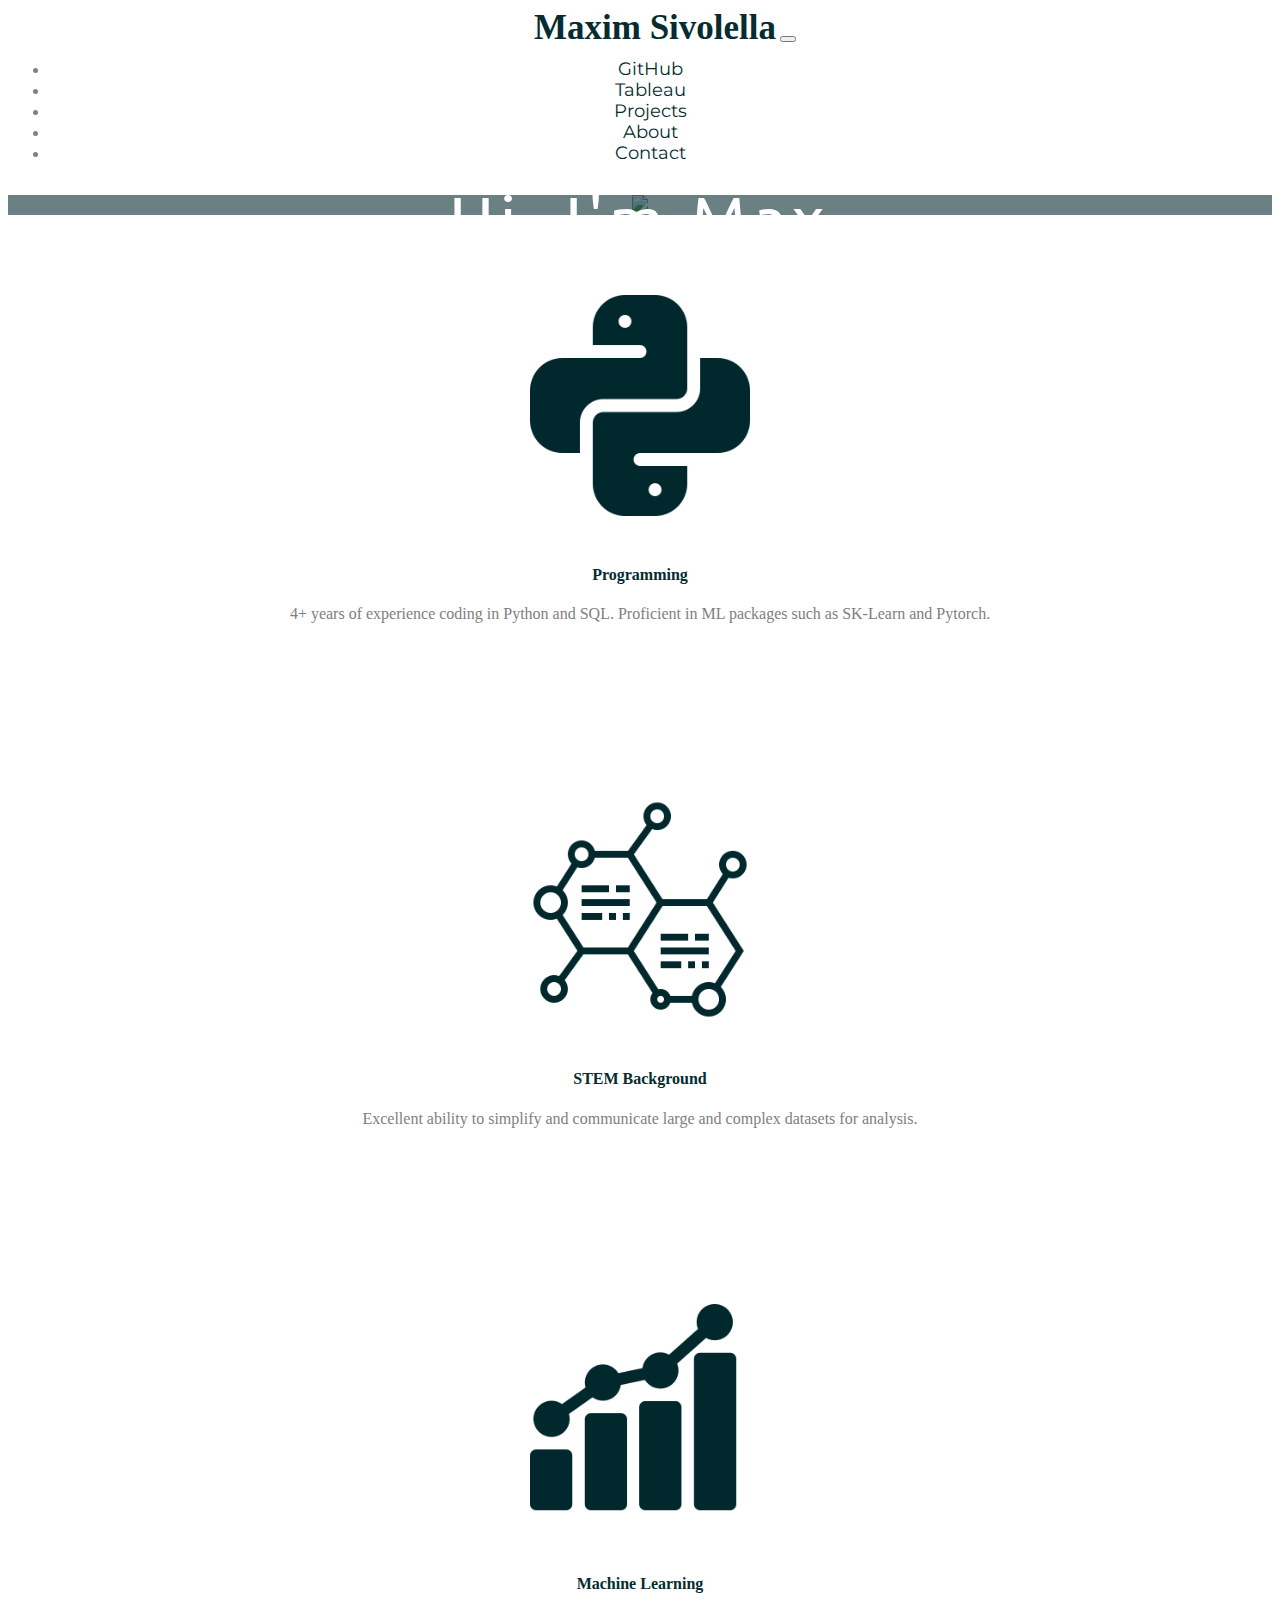
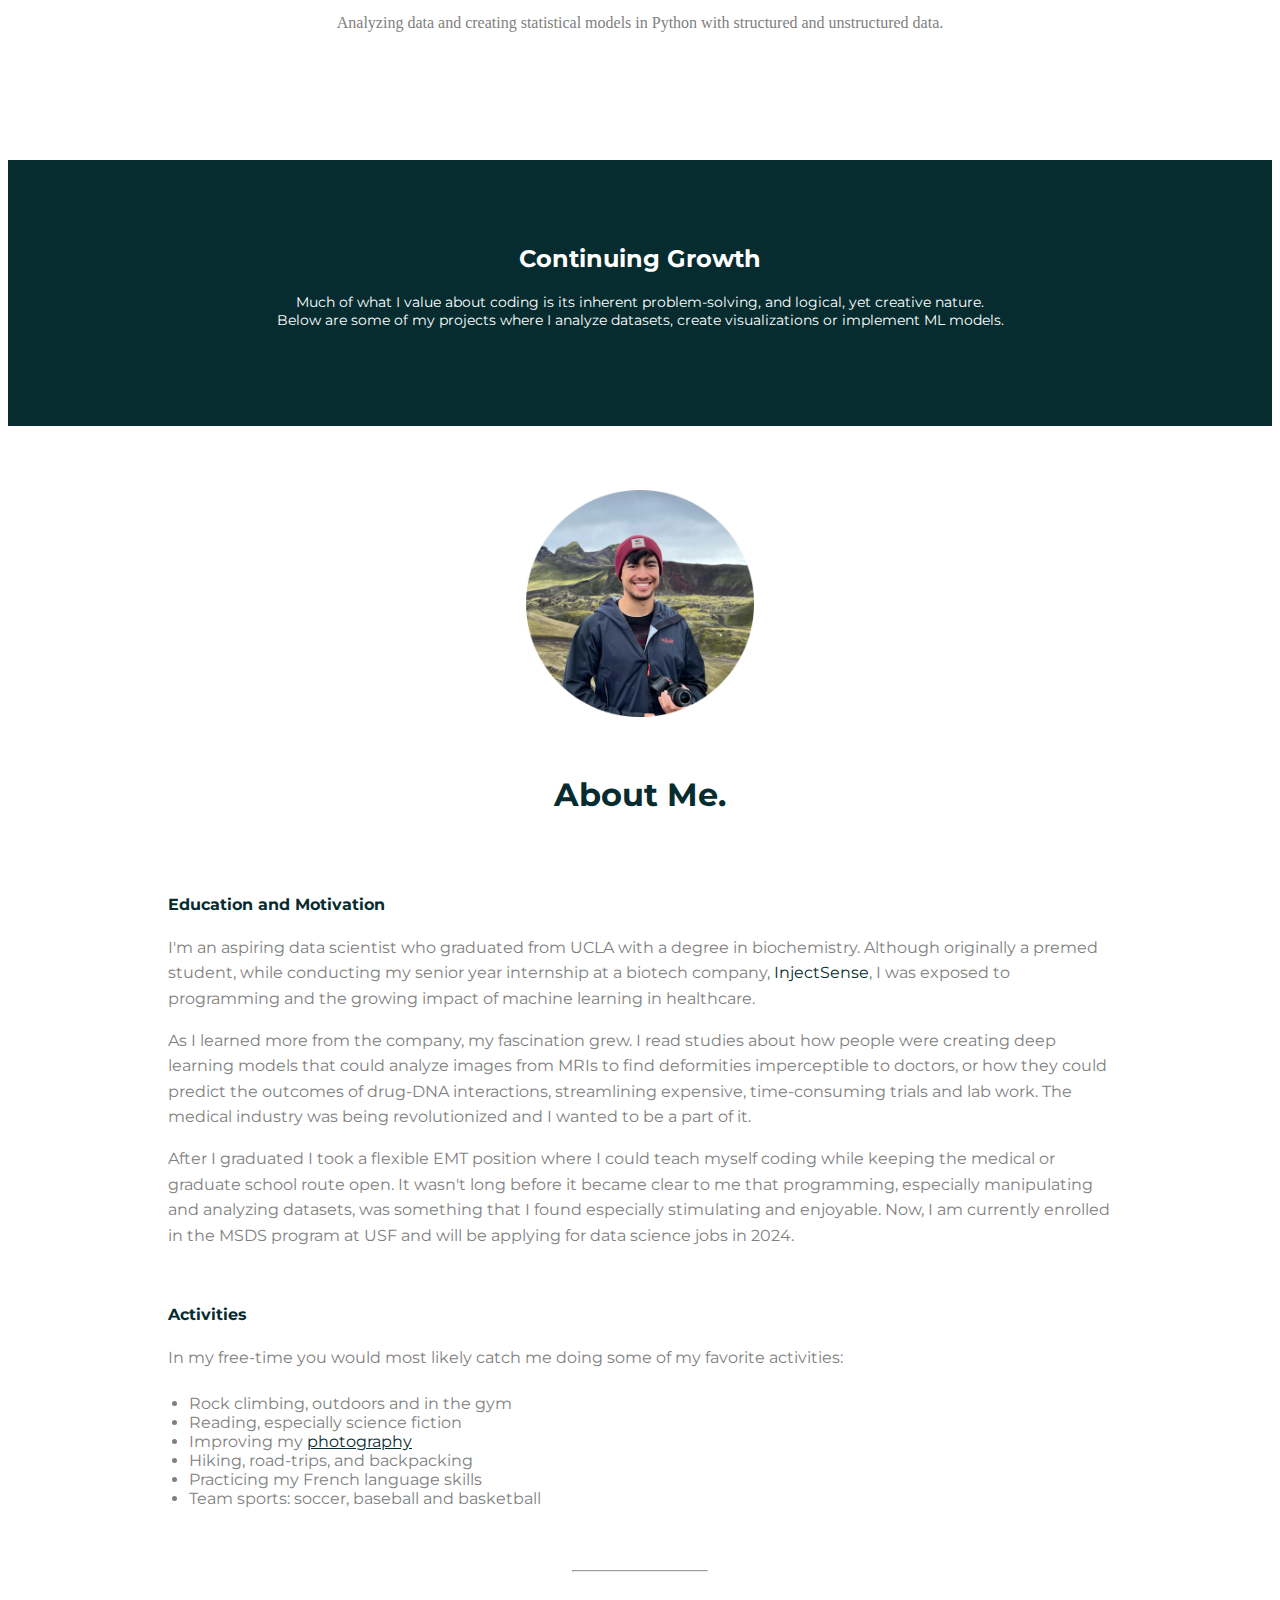
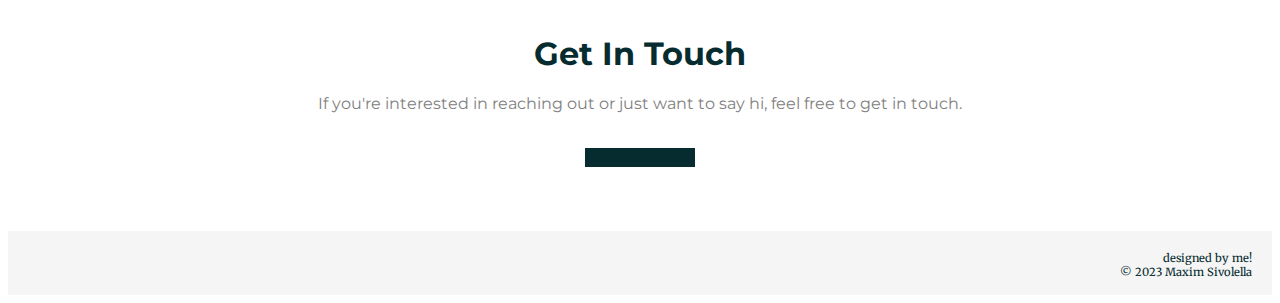
==== commit 5990bc3b: "added project" ====
--- a/index.html
+++ b/index.html
@@ -93,7 +93,7 @@
                 <div class="icon-div">
                   <img class="icon" src="images/bar-chart.png">
                   <h4>Machine Learning</h4>
-                  <p>Analyzing data and creating statistical models in Python with structured and unstructured datasets.</p>
+                  <p>Analyzing data and creating statistical models in Python with structured and unstructured data.</p>
                 </div>
             </div>
         </div>
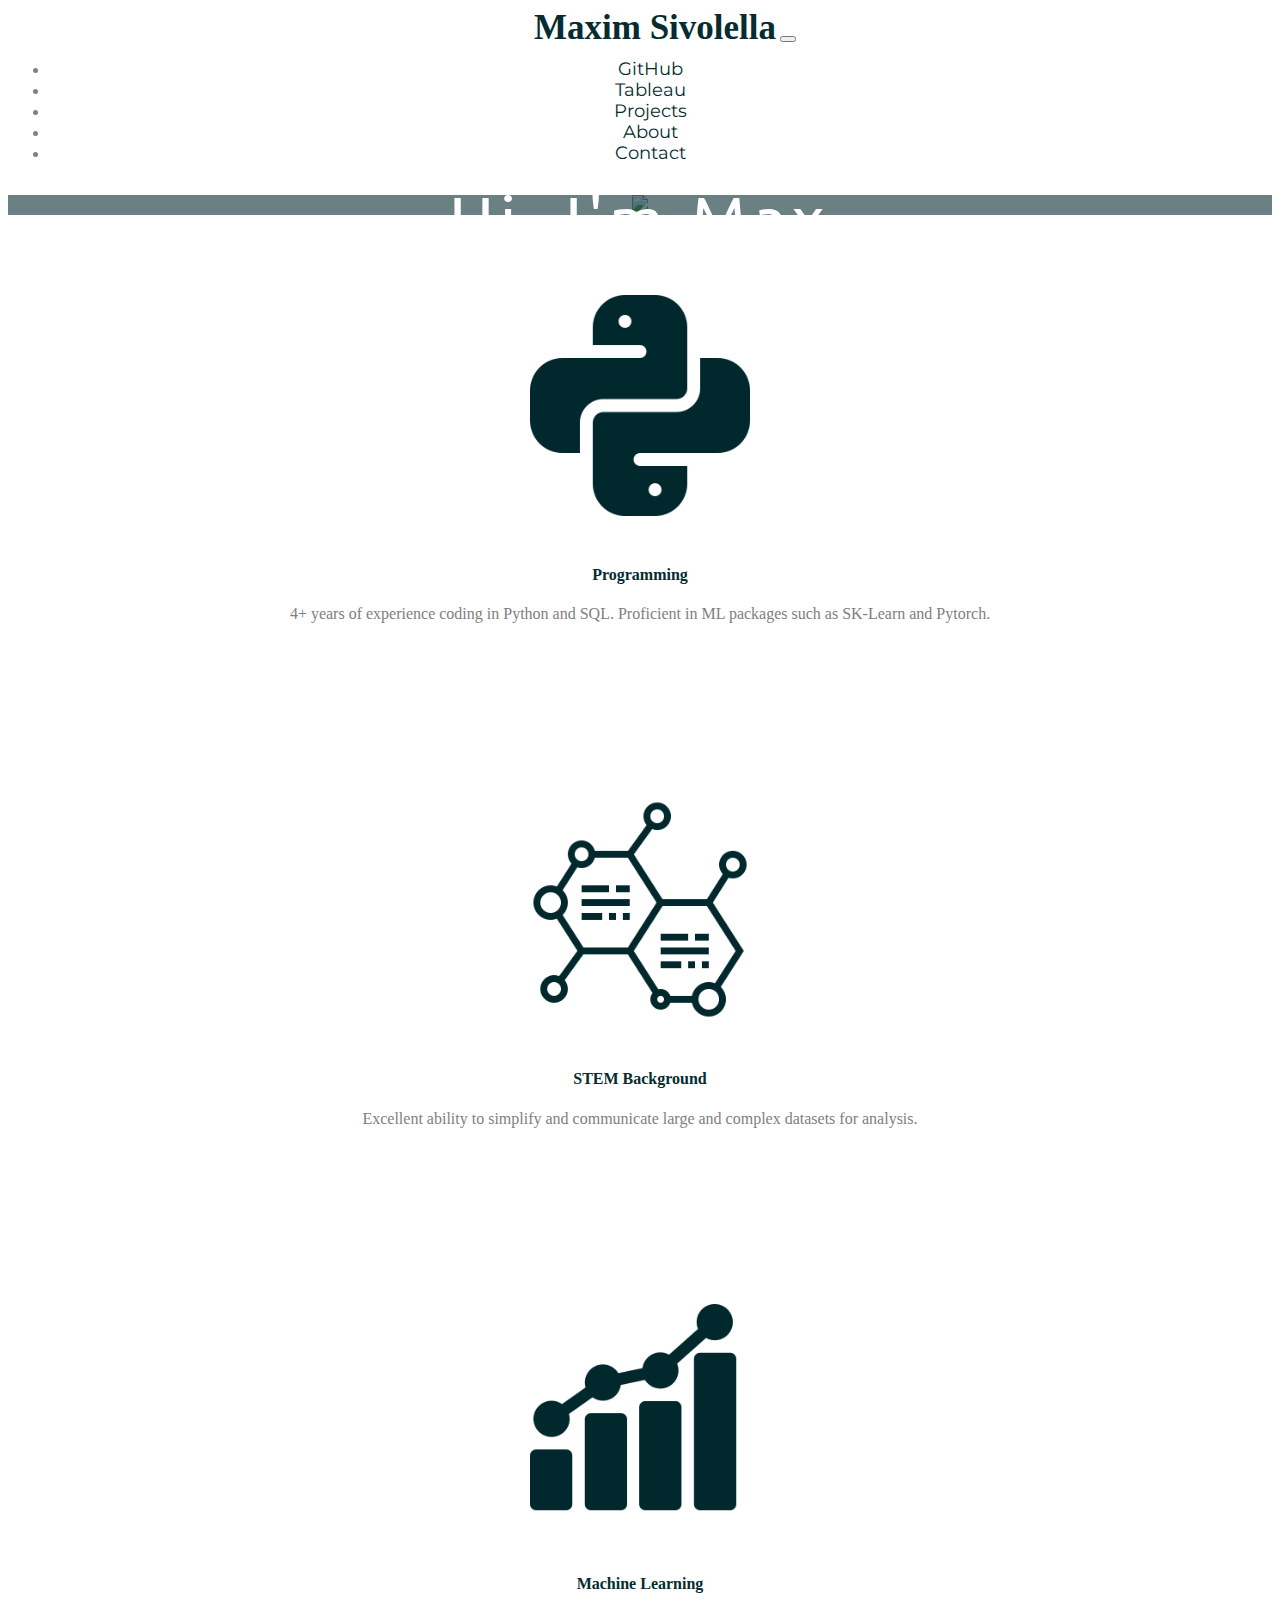
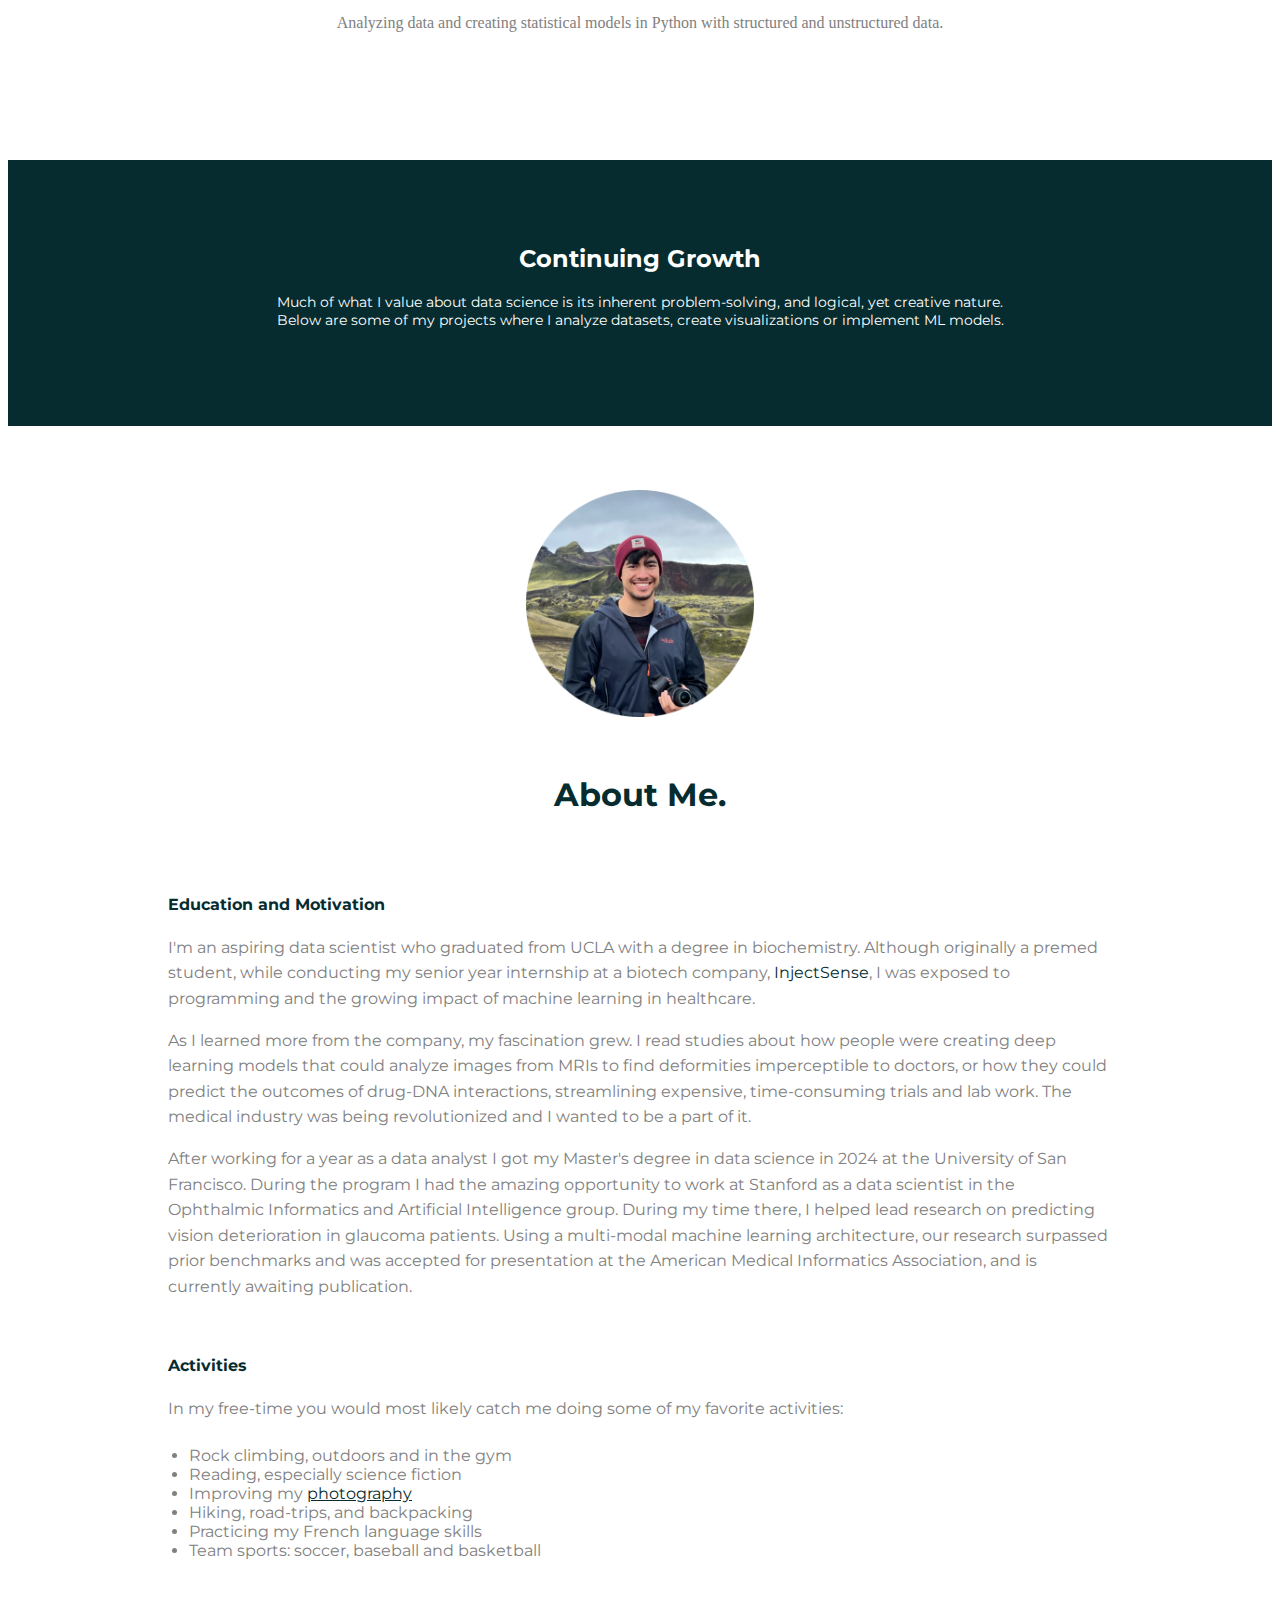
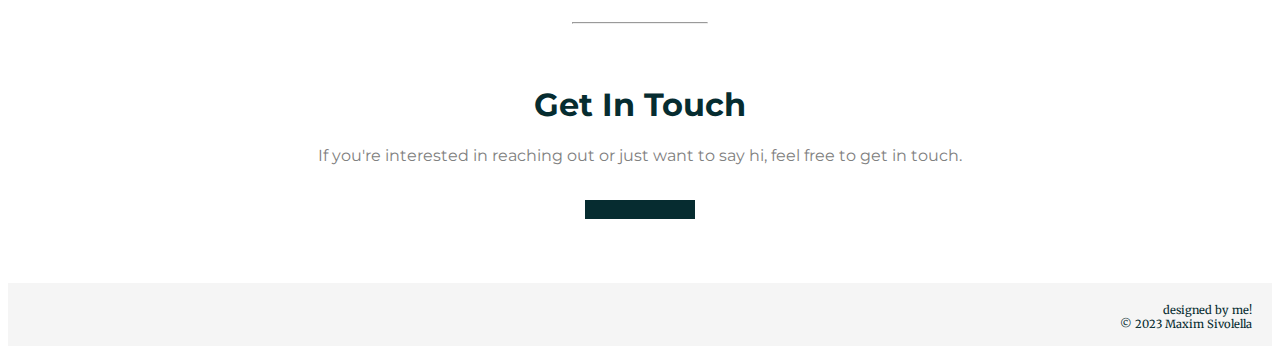
==== commit def375a5: "add description" ====
--- a/index.html
+++ b/index.html
@@ -104,7 +104,7 @@
 
         <h2>Continuing Growth</h2>
         <p class="catchphrase">
-            Much of what I value about coding is its inherent problem-solving, and logical, yet creative nature.<br>
+            Much of what I value about data science is its inherent problem-solving, and logical, yet creative nature.<br>
             Below are some of my projects where I analyze datasets, create visualizations or implement ML models.<br>
         </p>
         <a href="projects.html" class="btn btn-outline-light">See My Projects</a>
@@ -135,11 +135,12 @@
                 trials and lab work. The medical industry was being revolutionized and I wanted to be a part of it.
             </p>
             <p class="description">
-                After I graduated I took a flexible EMT position where I could teach myself coding while keeping the
-                medical or graduate school route open. It wasn't long before it became clear to me that programming,
-                especially manipulating and analyzing datasets, was something that I found especially stimulating and
-                enjoyable. Now, I am currently enrolled in the MSDS program at USF and will be applying for data science
-                jobs in 2024.
+                After working for a year as a data analyst I got my Master's degree in data science in 2024 at the
+                University of San Francisco. During the program I had the amazing opportunity to work at Stanford as a
+                data scientist in the Ophthalmic Informatics and Artificial Intelligence group. During my time there, I
+                helped lead research on predicting vision deterioration in glaucoma patients. Using a multi-modal machine
+                learning architecture, our research surpassed prior benchmarks and was accepted for presentation at the
+                American Medical Informatics Association, and is currently awaiting publication.
             </p>
 
             <br>
